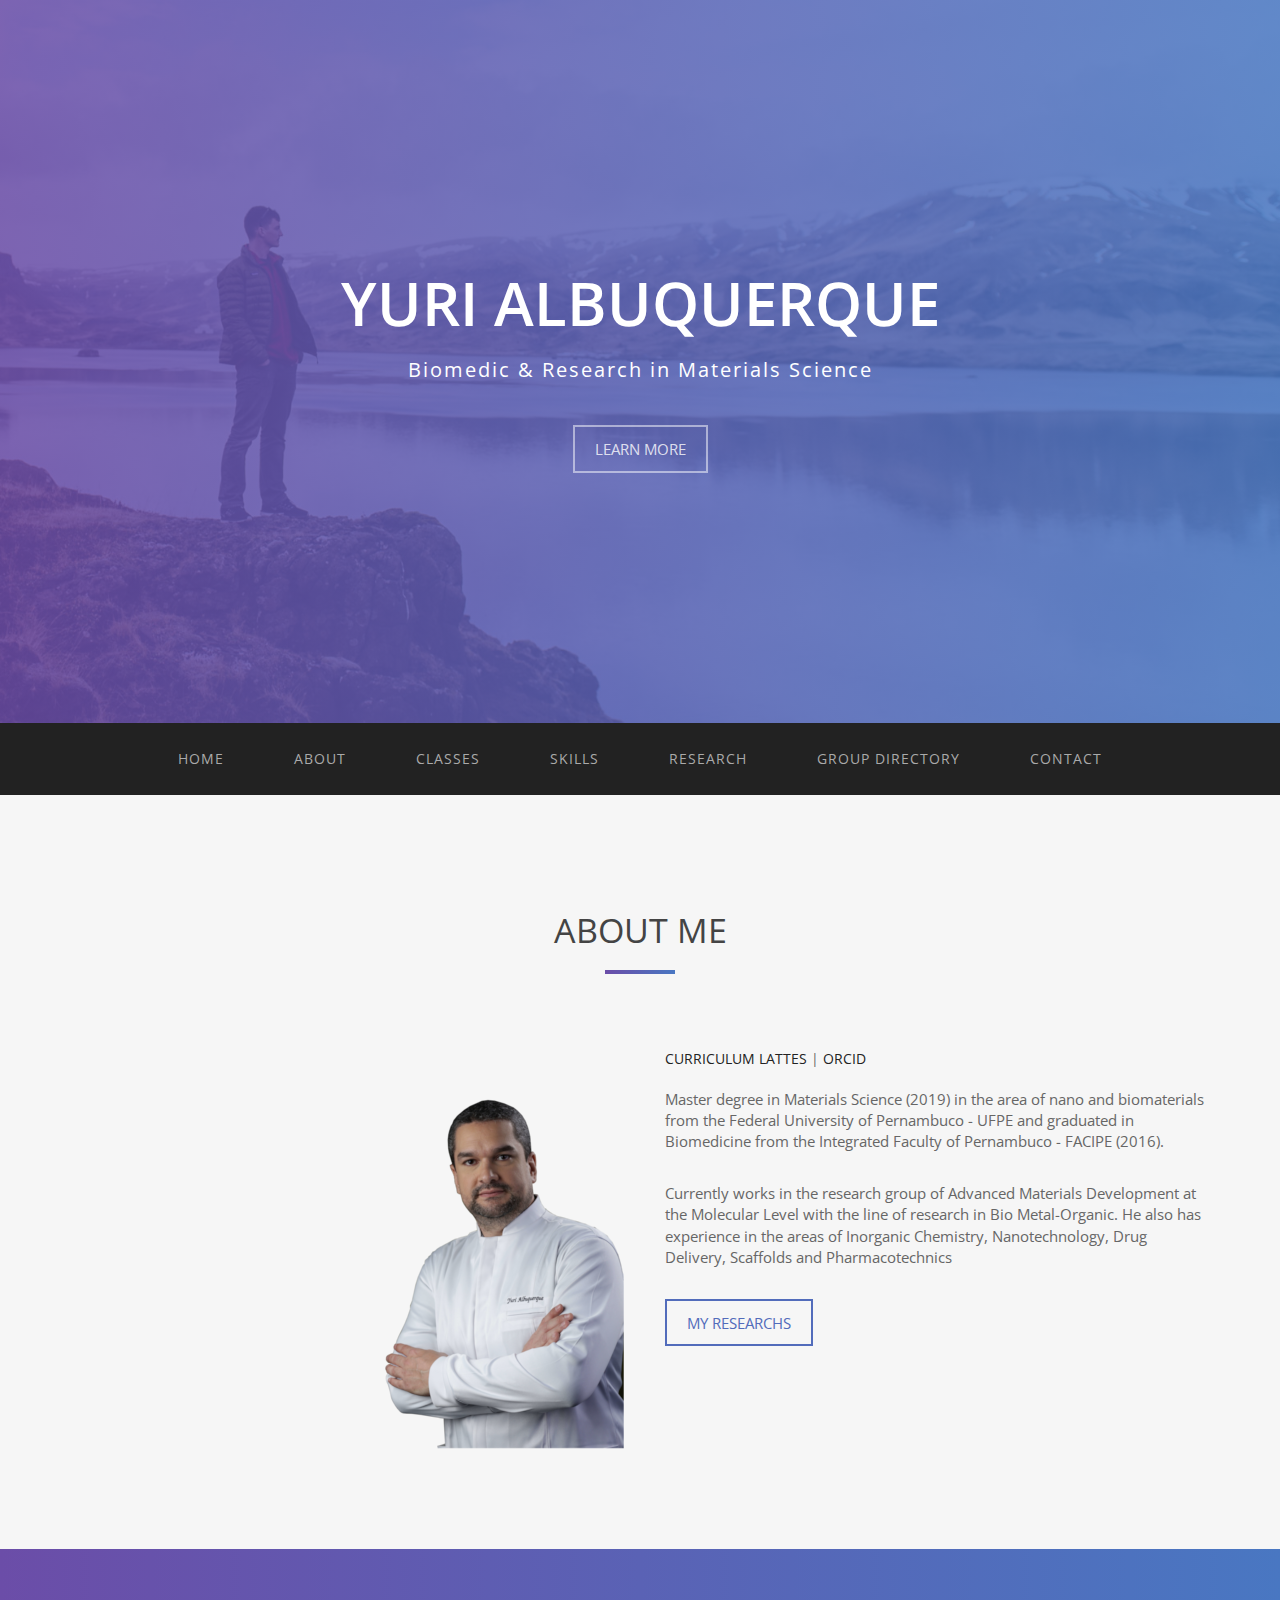
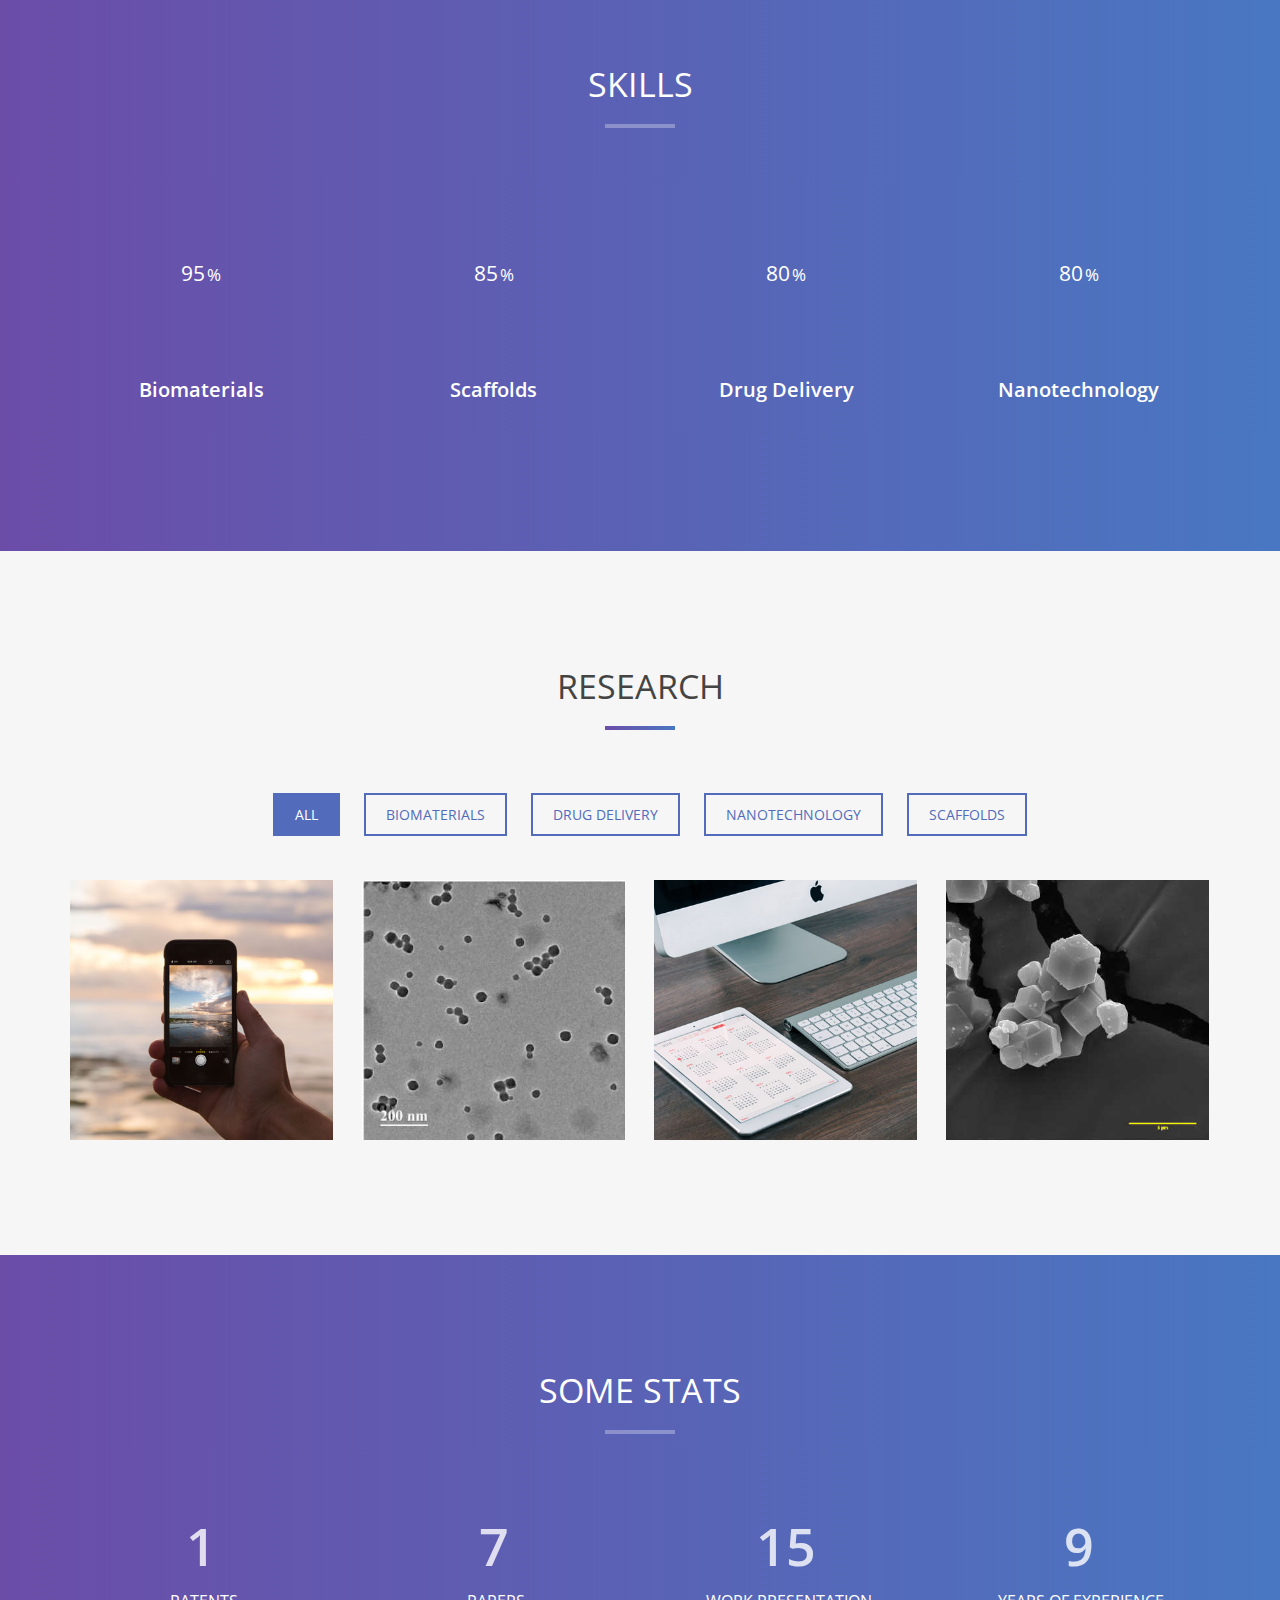
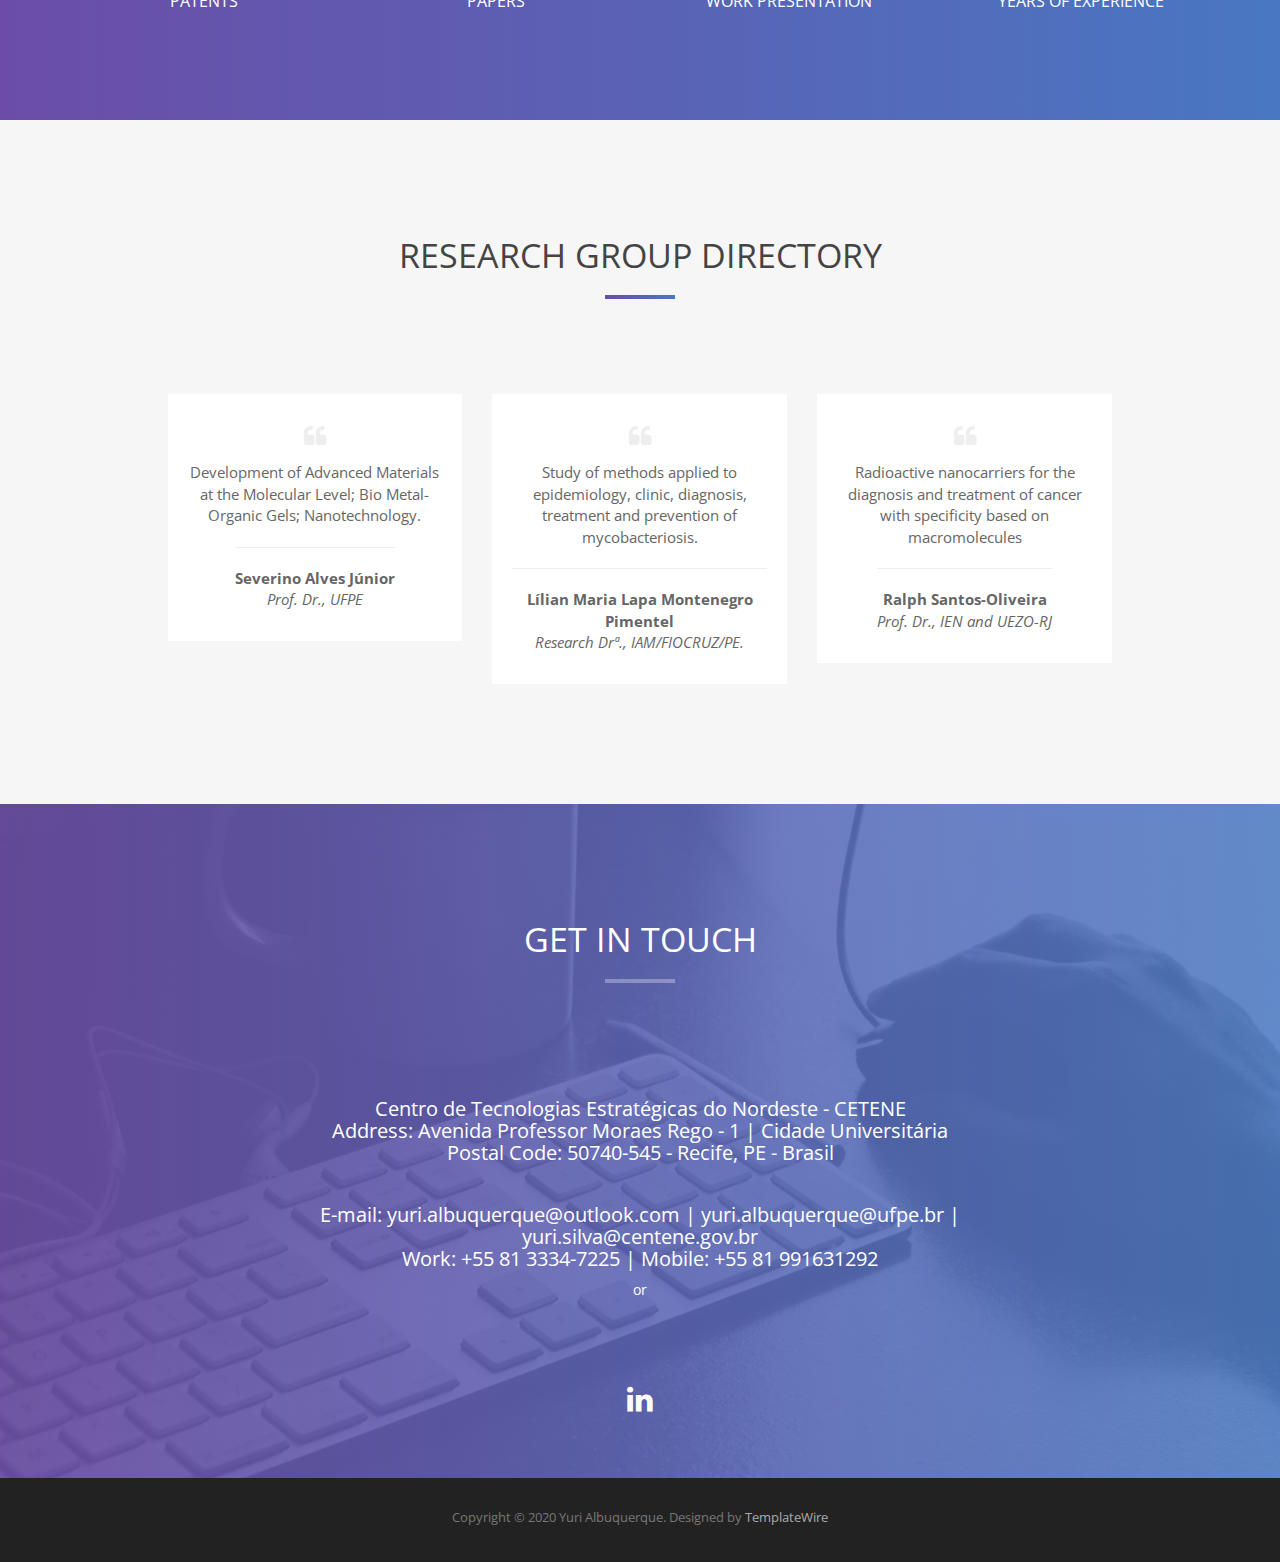
==== index.html @ ee8f60a8 "update" ====
<!DOCTYPE html>
<html lang="en">
<head>
<meta charset="utf-8">
<meta name="viewport" content="width=device-width, initial-scale=1">
<title>Yuri Albuquerque - Research in Materials Science</title>
<meta name="description" content="">
<meta name="author" content="">

<!-- Favicons
    ================================================== -->
<link rel="shortcut icon" href="img/favicon.ico" type="image/x-icon">
<link rel="apple-touch-icon" href="img/apple-touch-icon.png">
<link rel="apple-touch-icon" sizes="72x72" href="img/apple-touch-icon-72x72.png">
<link rel="apple-touch-icon" sizes="114x114" href="img/apple-touch-icon-114x114.png">

<!-- Bootstrap -->
<link rel="stylesheet" type="text/css"  href="css/bootstrap.css">
<link rel="stylesheet" type="text/css" href="fonts/font-awesome/css/font-awesome.css">

<!-- Stylesheet
    ================================================== -->
<link rel="stylesheet" type="text/css"  href="css/style.css">
<link rel="stylesheet" type="text/css" href="css/prettyPhoto.css">
<link href='http://fonts.googleapis.com/css?family=Lato:400,700,900,300' rel='stylesheet' type='text/css'>
<link href='http://fonts.googleapis.com/css?family=Open+Sans:400,700,800,600,300' rel='stylesheet' type='text/css'>
<script type="text/javascript" src="js/modernizr.custom.js"></script>

<!-- HTML5 shim and Respond.js for IE8 support of HTML5 elements and media queries -->
<!-- WARNING: Respond.js doesn't work if you view the page via file:// -->
<!--[if lt IE 9]>
      <script src="https://oss.maxcdn.com/html5shiv/3.7.2/html5shiv.min.js"></script>
      <script src="https://oss.maxcdn.com/respond/1.4.2/respond.min.js"></script>
    <![endif]-->
</head>
<body id="page-top" data-spy="scroll" data-target=".navbar-fixed-top">

<!-- Header -->
<header id="header">
  <div class="intro text-center">
    <div class="overlay">
      <div class="container">
        <div class="row">
          <div class="intro-text">
            <h1>Yuri Albuquerque</h1>
            <p>Biomedic & Research in Materials Science</p>
            <a href="#about" class="btn btn-default btn-lg page-scroll">Learn More</a> </div>
        </div>
      </div>
    </div>
  </div>
</header>
<!-- Navigation -->
<div id="nav">
  <nav class="navbar navbar-custom">
    <div class="container">
      <div class="navbar-header">
        <button type="button" class="navbar-toggle" data-toggle="collapse" data-target=".navbar-main-collapse"> <i class="fa fa-bars"></i> </button>
      </div>

      <!-- Collect the nav links, forms, and other content for toggling -->
      <div class="collapse navbar-collapse navbar-main-collapse">
        <ul class="nav navbar-nav">
          <!-- Hidden li included to remove active class from about link when scrolled up past about section -->
          <li class="hidden"> <a href="#page-top"></a> </li>
          <li> <a class="page-scroll" href="#page-top">Home</a> </li>
          <li> <a class="page-scroll" href="#about">About</a> </li>
          <li> <a class="page-scroll" href="./classes/classes.html">Classes</a> </li>
          <li> <a class="page-scroll" href="#skills">Skills</a> </li>
          <li> <a class="page-scroll" href="#portfolio">Research</a> </li>
          <li> <a class="page-scroll" href="#testimonials">Group Directory</a> </li>
          <li> <a class="page-scroll" href="#contact">Contact</a> </li>
        </ul>
      </div>
    </div>
  </nav>
</div>
<!-- About Section -->
<div id="about">
  <div class="container">
    <div class="section-title text-center center">
      <h2>About Me</h2>
      <hr>
    </div>
    <div class="row">
      <div class="col-xs-12 col-md-6"> <img src="img/about.png" class="img-responsive" alt=""> </div>
      <div class="col-xs-12 col-md-6">
        <div class="about-text">
		  <a href="http://lattes.cnpq.br/7504828623664542" rel="nofollow">CURRICULUM LATTES</a> |
	      	  <a href="https://orcid.org/0000-0002-9627-641X" rel="nofollow">ORCID</a></br>
          <p>Master degree  in Materials Science (2019) in the area of nano and biomaterials from the Federal University of Pernambuco - UFPE and graduated in Biomedicine from the Integrated Faculty of Pernambuco - FACIPE (2016).</p>
          <p>Currently works in the research group of Advanced Materials Development at the Molecular Level with the line of research in Bio Metal-Organic. He also has experience in the areas of Inorganic Chemistry, Nanotechnology, Drug Delivery, Scaffolds and Pharmacotechnics</p>
          <a href="#portfolio" class="btn btn-primary btn-lg page-scroll">My Researchs</a>
		</div>
      </div>
    </div>
  </div>
</div>
<!-- Skills Section -->
<div id="skills" class="text-center">
  <div class="container">
    <div class="section-title center">
      <h2>Skills</h2>
      <hr>
    </div>
    <div class="row">
      <div class="col-md-3 col-sm-6 skill"> <span class="chart" data-percent="95"> <span class="percent">95</span> </span>
        <h4>Biomaterials</h4>
      </div>
      <div class="col-md-3 col-sm-6 skill"> <span class="chart" data-percent="85"> <span class="percent">85</span> </span>
        <h4>Scaffolds</h4>
      </div>
      <div class="col-md-3 col-sm-6 skill"> <span class="chart" data-percent="80"> <span class="percent">80</span> </span>
        <h4>Drug Delivery</h4>
      </div>
      <div class="col-md-3 col-sm-6 skill"> <span class="chart" data-percent="80"> <span class="percent">80</span> </span>
        <h4>Nanotechnology</h4>
      </div>
    </div>
  </div>
</div>
<!-- Portfolio Section -->
<div id="portfolio">
  <div class="container">
    <div class="section-title text-center center">
      <h2>Research</h2>
      <hr>
    </div>
    <div class="categories">
      <ul class="cat">
        <li>
          <ol class="type">
            <li><a href="#" data-filter="*" class="active">All</a></li>
            <li><a href="#" data-filter=".biomat">Biomaterials</a></li>
			<li><a href="#" data-filter=".drugd">Drug Delivery</a></li>
            <li><a href="#" data-filter=".nano">Nanotechnology</a></li>
            <li><a href="#" data-filter=".scaffold">Scaffolds</a></li>
          </ol>
        </li>
      </ul>
      <div class="clearfix"></div>
    </div>
    <div class="row">
      <div class="portfolio-items">
        <div class="col-sm-6 col-md-3 col-lg-3 biomat">
          <div class="portfolio-item">
            <div class="hover-bg"> <a href="img/portfolio/01-large.jpg" title="Project description" rel="prettyPhoto">
              <div class="hover-text">
                <h4>Project Title</h4>
                <small>Biomaterials</small> </div>
              <img src="img/portfolio/01-small.jpg" class="img-responsive" alt="Project Title"> </a> </div>
          </div>
        </div>
        <div class="col-sm-6 col-md-3 col-lg-3 nano">
          <div class="portfolio-item">
            <div class="hover-bg"> <a href="img/portfolio/02-large.jpg" title="Project description" rel="prettyPhoto">
              <div class="hover-text">
                <h4>Project Title</h4>
                <small>Nanotechnology</small> </div>
              <img src="img/portfolio/02-small.jpg" class="img-responsive" alt="Project Title"> </a> </div>
          </div>
        </div>
        <div class="col-sm-6 col-md-3 col-lg-3 scaffold">
          <div class="portfolio-item">
            <div class="hover-bg"> <a href="img/portfolio/03-large.jpg" title="Project description" rel="prettyPhoto">
              <div class="hover-text">
                <h4>Project Title</h4>
                <small>Scaffolds</small> </div>
              <img src="img/portfolio/03-small.jpg" class="img-responsive" alt="Project Title"> </a> </div>
          </div>
        </div>
        <div class="col-sm-6 col-md-3 col-lg-3 drugd">
          <div class="portfolio-item">
            <div class="hover-bg"> <a href="img/portfolio/04-large.jpg" title="Project description" rel="prettyPhoto">
              <div class="hover-text">
                <h4>Project Title</h4>
                <small>Drug Delivery</small> </div>
              <img src="img/portfolio/04-small.jpg" class="img-responsive" alt="Project Title"> </a> </div>
          </div>
        </div>
        <!--
		<div class="col-sm-6 col-md-3 col-lg-3 app">
          <div class="portfolio-item">
            <div class="hover-bg"> <a href="img/portfolio/05-large.jpg" title="Project description" rel="prettyPhoto">
              <div class="hover-text">
                <h4>Project Title</h4>
                <small>App Development</small> </div>
              <img src="img/portfolio/05-small.jpg" class="img-responsive" alt="Project Title"> </a> </div>
          </div>
        </div>
        <div class="col-sm-6 col-md-3 col-lg-3 branding">
          <div class="portfolio-item">
            <div class="hover-bg"> <a href="img/portfolio/06-large.jpg" title="Project description" rel="prettyPhoto">
              <div class="hover-text">
                <h4>Project Title</h4>
                <small>Branding</small> </div>
              <img src="img/portfolio/06-small.jpg" class="img-responsive" alt="Project Title"> </a> </div>
          </div>
        </div>
        <div class="col-sm-6 col-md-3 col-lg-3 branding app">
          <div class="portfolio-item">
            <div class="hover-bg"> <a href="img/portfolio/07-large.jpg" title="Project description" rel="prettyPhoto">
              <div class="hover-text">
                <h4>Project Title</h4>
                <small>App Development, Branding</small> </div>
              <img src="img/portfolio/07-small.jpg" class="img-responsive" alt="Project Title"> </a> </div>
          </div>
        </div>
        <div class="col-sm-6 col-md-3 col-lg-3 web">
          <div class="portfolio-item">
            <div class="hover-bg"> <a href="img/portfolio/08-large.jpg" title="Project description" rel="prettyPhoto">
              <div class="hover-text">
                <h4>Project Title</h4>
                <small>Web Design</small> </div>
              <img src="img/portfolio/08-small.jpg" class="img-responsive" alt="Project Title"> </a> </div>
          </div>
        </div>
		-->
      </div>
    </div>
  </div>
</div>
<!-- Achievements Section -->
<div id="achievements" class="text-center">
  <div class="container">
    <div class="section-title center">
      <h2>Some Stats</h2>
      <hr>
    </div>
    <div class="row">
      <div class="col-md-3 col-sm-3 wow fadeInDown" data-wow-delay="200ms">
        <div class="achievement-box"> <span class="count">1</span>
          <h4>Patents</h4>
        </div>
      </div>
      <div class="col-md-3 col-sm-3 wow fadeInDown" data-wow-delay="200ms">
        <div class="achievement-box"> <span class="count">7</span>
          <h4>Papers</h4>
        </div>
      </div>
      <div class="col-md-3 col-sm-3 wow fadeInDown" data-wow-delay="400ms">
        <div class="achievement-box"> <span class="count">15</span>
          <h4>Work Presentation</h4>
        </div>
      </div>
      <!-- <div class="col-md-3 col-sm-3 wow fadeInDown" data-wow-delay="600ms">
        <div class="achievement-box"> <span class="count">20</span>
          <h4>Complementary Training</h4>
        </div>
      </div> -->
      <div class="col-md-3 col-sm-3 wow fadeInDown" data-wow-delay="800ms">
        <div class="achievement-box"> <span class="count">9</span>
          <h4>Years of Experience</h4>
        </div>
      </div>
    </div>
  </div>
</div>
<!-- Testimonials Section -->
<div id="testimonials" class="text-center">
  <div class="container">
    <div class="section-title center">
      <h2>Research Group Directory</h2>
      <hr>
    </div>
    <div class="row">
      <div class="col-md-10 col-md-offset-1">
        <div class="row testimonials">
          <div class="col-sm-4">
            <blockquote><i class="fa fa-quote-left"></i>
              <p>Development of Advanced Materials at the Molecular Level; Bio Metal-Organic Gels; Nanotechnology.</p>
              <div class="clients-name">
                <p><strong>Severino Alves Júnior</strong><br>
                  <em>Prof. Dr., UFPE</em></p>
              </div>
            </blockquote>
          </div>
          <div class="col-sm-4">
            <blockquote><i class="fa fa-quote-left"></i>
              <p>Study of methods applied to epidemiology, clinic, diagnosis, treatment and prevention of mycobacteriosis.</p>
              <div class="clients-name">
                <p><strong>Lílian Maria Lapa Montenegro Pimentel</strong><br>
                  <em>Research Drª., IAM/FIOCRUZ/PE.</em></p>
              </div>
            </blockquote>
          </div>
		  <div class="col-sm-4">
            <blockquote><i class="fa fa-quote-left"></i>
              <p>Radioactive nanocarriers for the diagnosis and treatment of cancer with specificity based on macromolecules</p>
              <div class="clients-name">
                <p><strong>Ralph Santos-Oliveira</strong><br>
                  <em>Prof. Dr., IEN and UEZO-RJ</em></p>
              </div>
            </blockquote>
          </div>
        </div>
      </div>
    </div>
  </div>
</div>
<!-- Contact Section -->
<div id="contact" class="text-center">
  <div class="overlay">
    <div class="container">
      <div class="section-title center">
        <h2>Get In Touch</h2>
        <hr>
      </div>
      <div class="col-md-8 col-md-offset-2">
			<h3>Centro de Tecnologias Estratégicas do Nordeste - CETENE</br>
			Address: Avenida Professor Moraes Rego - 1 | Cidade Universitária</br>
			Postal Code: 50740-545 - Recife, PE - Brasil</h3>
			<h3>E-mail: yuri.albuquerque@outlook.com | yuri.albuquerque@ufpe.br | yuri.silva@centene.gov.br</br>
			Work: +55 81 3334-7225 | Mobile: +55 81 991631292</h3>or
        <div class="social">
          <ul>
            <!-- <li><a href="https://web.facebook.com/yuri.albuquerque"><i class="fa fa-facebook"></i></a></li>
            <li><a href="https://twitter.com/yurialbuquerque"><i class="fa fa-twitter"></i></a></li>
            <li><a href="#"><i class="fa fa-dribbble"></i></a></li>
            <li><a href="#"><i class="fa fa-github"></i></a></li>
            <li><a href="http://www.instagram.com/yjas"><i class="fa fa-instagram"></i></a></li> -->
            <li><a href="https://www.linkedin.com/in/yurialbuquerque/"><i class="fa fa-linkedin"></i></a></li>
            <!--<li><a href="https://orcid.org/0000-0002-9627-641X"><i class="fa fa-orcid"></i></a></li>-->
          </ul>
        </div>
      </div>
    </div>
  </div>
</div>
<div id="footer">
  <div class="container text-center">
    <div class="fnav">
      <p>Copyright &copy; 2020 Yuri Albuquerque. Designed by <a href="http://www.templatewire.com" rel="nofollow">TemplateWire</a></p>
    </div>
  </div>
</div>
<script type="text/javascript" src="js/jquery.1.11.1.js"></script>
<script type="text/javascript" src="js/bootstrap.js"></script>
<script type="text/javascript" src="js/SmoothScroll.js"></script>
<script type="text/javascript" src="js/easypiechart.js"></script>
<script type="text/javascript" src="js/jquery.prettyPhoto.js"></script>
<script type="text/javascript" src="js/jquery.isotope.js"></script>
<script type="text/javascript" src="js/jquery.counterup.js"></script>
<script type="text/javascript" src="js/waypoints.js"></script>
<script type="text/javascript" src="js/jqBootstrapValidation.js"></script>
<script type="text/javascript" src="js/contact_me.js"></script>
<script type="text/javascript" src="js/main.js"></script>
</body>
</html>
---- css/style.css ----
body, html {
	font-family: 'Open Sans', sans-serif;
	text-rendering: optimizeLegibility !important;
	-webkit-font-smoothing: antialiased !important;
	color: #666;
	width: 100% !important;
	height: 100% !important;
}
h1 {
	font-weight: 700;
}
h1 strong {
	font-weight: 900;
}
h2 {
	line-height: 20px;
	margin: 0;
	color: #444;
	font-weight: 400;
	margin-bottom: 30px;
	font-size: 34px;
	text-transform: uppercase;
}
h3, h4 {
	color: #333;
	font-size: 20px;
	font-weight: 600;
}
h5 {
	text-transform: uppercase;
	font-weight: 700;
	line-height: 20px;
}
p {
	font-size: 15px;
}
p.intro {
	font-size: 16px;
	margin: 12px 0 0;
	line-height: 24px;
	font-family: 'Open Sans', sans-serif;
}
a {
	color: #222;
}
a:hover, a:focus {
	text-decoration: none;
	color: #526cbb;
}
ul, ol {
	list-style: none;
}
.clearfix:after {
	visibility: hidden;
	display: block;
	font-size: 0;
	content: " ";
	clear: both;
	height: 0;
}
.clearfix {
	display: inline-block;
}
* html .clearfix {
	height: 1%;
}
.clearfix {
	display: block;
}
ul, ol {
	padding: 0;
	webkit-padding: 0;
	moz-padding: 0;
}
hr {
	height: 4px;
	width: 70px;
	text-align: center;
	position: relative;
	/* Permalink - use to edit and share this gradient: http://colorzilla.com/gradient-editor/#6b4da8+0,4977c2+100 */
	background: rgb(107,77,168); /* Old browsers */
	background: -moz-linear-gradient(left, rgba(107,77,168,1) 0%, rgba(73,119,194,1) 100%); /* FF3.6-15 */
	background: -webkit-linear-gradient(left, rgba(107,77,168,1) 0%, rgba(73,119,194,1) 100%); /* Chrome10-25,Safari5.1-6 */
	background: linear-gradient(to right, rgba(107,77,168,1) 0%, rgba(73,119,194,1) 100%); /* W3C, IE10+, FF16+, Chrome26+, Opera12+, Safari7+ */
filter: progid:DXImageTransform.Microsoft.gradient( startColorstr='#6b4da8', endColorstr='#4977c2', GradientType=1 ); /* IE6-9 */
	margin: 0 auto;
	margin-bottom: 30px;
	border: 0;
}
/* Navigation */
#nav {
	z-index: 9999;
}
#nav.affix {
	position: fixed;
	top: 0;
	width: 100%
}
.navbar .navbar-nav {
	display: inline-block;
	float: none;
	vertical-align: top;
}
.navbar .navbar-collapse {
	text-align: center;
}
.navbar-custom {
	margin-bottom: 0;
	background-color: #222;
	border-radius: 0px;
	padding: 10px 0;
}
.navbar-custom .navbar-brand {
	font-weight: 600;
}
.navbar-custom .navbar-brand:focus {
	outline: 0;
}
.navbar-custom .navbar-brand .navbar-toggle {
	padding: 4px 6px;
	font-size: 16px;
	color: #fff;
}
.navbar-custom .navbar-brand .navbar-toggle:focus, .navbar-custom .navbar-brand .navbar-toggle:active {
	outline: 0;
}
.navbar-custom a {
	color: #aaa;
}
.navbar-custom .nav li a {
	margin: 0 20px;
	text-transform: uppercase;
	letter-spacing: 1px;
	-webkit-transition: background .3s ease-in-out;
	-moz-transition: background .3s ease-in-out;
	transition: background .3s ease-in-out;
}
.navbar-custom .nav li a:hover {
	outline: 0;
	color: #526cbb;
	background-color: transparent;
}
.navbar-custom .nav li a:focus, .navbar-custom .nav li a:active {
	outline: 0;
	background-color: transparent;
	color: #526cbb;
}
.navbar-custom .nav li.active {
	outline: 0;
}
.navbar-custom .nav li.active a {
	background-color: rgba(255,255,255,.3);
}
.navbar-custom .nav li.active a:hover {
	color: #fff;
}
.btn-default {
	color: rgba(255,255,255,0.8);
	background-color: transparent;
	border: 2px solid rgba(255,255,255,0.5);
	padding: 12px 20px;
	margin: 0;
	font-size: 15px;
	border-radius: 0;
	text-transform: uppercase;
}
.btn-default:hover, .btn-default:focus, .btn-default.focus, .btn-default:active, .btn-default.active {
	color: #fff;
	background-color: #222;
	border-color: #222;
}
.btn-primary {
	color: #526cbb;
	background-color: transparent;
	padding: 12px 20px;
	border: 2px solid #526cbb;
	border-radius: 0;
	text-transform: uppercase;
	font-size: 15px;
	font-weight: 400;
}
.btn-primary:hover, .btn-primary:focus, .btn-primary.focus, .btn-primary:active, .btn-primary.active {
	color: #fff;
	background-color: #526cbb;
	border-color: #526cbb;
}
.btn-primary i.fa {
	margin-right: 10px;
}
.btn:active, .btn.active {
	background-image: none;
	outline: 0;
	-webkit-box-shadow: none;
	box-shadow: none;
}
a:focus, .btn:focus, .btn:active:focus, .btn.active:focus, .btn.focus, .btn:active.focus, .btn.active.focus {
	outline: none;
	outline-offset: none;
}
/* Home Section */
.intro {
	display: table;
	width: 100%;
	height: auto;
	text-align: center;
	color: #fff;
	background: url(../img/intro-bg.jpg) no-repeat center center;
	-webkit-background-size: cover;
	-moz-background-size: cover;
	background-size: cover;
	-o-background-size: cover;
}
.intro .overlay {
	padding: 100px 0;
	/* Permalink - use to edit and share this gradient: http://colorzilla.com/gradient-editor/#6b4da8+0,4977c2+100&0.85+0,0.85+100 */
	background: -moz-linear-gradient(left, rgba(107,77,168,0.85) 0%, rgba(73,119,194,0.85) 100%); /* FF3.6-15 */
	background: -webkit-linear-gradient(left, rgba(107,77,168,0.85) 0%, rgba(73,119,194,0.85) 100%); /* Chrome10-25,Safari5.1-6 */
	background: linear-gradient(to right, rgba(107,77,168,0.85) 0%, rgba(73,119,194,0.85) 100%); /* W3C, IE10+, FF16+, Chrome26+, Opera12+, Safari7+ */
filter: progid:DXImageTransform.Microsoft.gradient( startColorstr='#d96b4da8', endColorstr='#d94977c2', GradientType=1 ); /* IE6-9 */
}
.section-title.center {
	padding: 25px 0 45px 0;
}
/* About Section */
#about {
	padding: 100px 0;
	background: #f6f6f6;
}
#about .about-text {
	margin-left: 10px;
}
#about img {
	float: right;
}
#about p {
	margin-top: 20px;
	margin-bottom: 30px;
}
/* Skills Section */
#skills {
	padding: 100px 0;
	/* Permalink - use to edit and share this gradient: http://colorzilla.com/gradient-editor/#6b4da8+0,4977c2+100 */
	background: rgb(107,77,168); /* Old browsers */
	background: -moz-linear-gradient(left, rgba(107,77,168,1) 0%, rgba(73,119,194,1) 100%); /* FF3.6-15 */
	background: -webkit-linear-gradient(left, rgba(107,77,168,1) 0%, rgba(73,119,194,1) 100%); /* Chrome10-25,Safari5.1-6 */
	background: linear-gradient(to right, rgba(107,77,168,1) 0%, rgba(73,119,194,1) 100%); /* W3C, IE10+, FF16+, Chrome26+, Opera12+, Safari7+ */
filter: progid:DXImageTransform.Microsoft.gradient( startColorstr='#6b4da8', endColorstr='#4977c2', GradientType=1 ); /* IE6-9 */
}
#skills h2 {
	color: #fff;
}
#skills hr {
	background: rgba(255,255,255,0.3);
}
#skills .skill {
	margin-bottom: 40px;
	text-align: center;
	padding: 0px;
}
#skills .skill h4 {
	font-weight: 600;
	color: #fff;
}
.chart {
	position: relative;
	display: inline-block;
	width: 140px;
	height: 140px;
	margin-bottom: 26px;
	text-align: center;
}
.chart canvas {
	position: absolute;
	top: 0;
	left: 0;
}
.percent {
	display: inline-block;
	font-size: 21px;
	color: #fff;
	line-height: 140px;
	z-index: 2;
}
.percent:after {
	content: '%';
	margin-left: 0.1em;
	font-size: .8em;
}
/* Portfolio Section */
#portfolio {
	padding: 100px 0;
	background: #f6f6f6;
}
.categories {
	padding-bottom: 30px;
	text-align: center;
}
ul.cat li {
	display: inline-block;
}
ol.type li {
	display: inline-block;
	margin-left: 20px;
	text-transform: uppercase;
}
ol.type li a {
	background: transparent;
	border: 2px solid #526cbb;
	color: #526cbb;
	padding: 10px 20px;
}
ol.type li a.active {
	background: #526cbb;
	color: #fff;
}
ol.type li a:hover {
	background: #526cbb;
	color: #fff;
}
.isotope-item {
	z-index: 2
}
.isotope-hidden.isotope-item {
	z-index: 1
}
.isotope, .isotope .isotope-item {
	/* change duration value to whatever you like */
	-webkit-transition-duration: 0.8s;
	-moz-transition-duration: 0.8s;
	transition-duration: 0.8s;
}
.isotope-item {
	margin-right: -1px;
	-webkit-backface-visibility: hidden;
	backface-visibility: hidden;
}
.isotope {
	-webkit-backface-visibility: hidden;
	backface-visibility: hidden;
	-webkit-transition-property: height, width;
	-moz-transition-property: height, width;
	transition-property: height, width;
}
.isotope .isotope-item {
	-webkit-backface-visibility: hidden;
	backface-visibility: hidden;
	-webkit-transition-property: -webkit-transform, opacity;
	-moz-transition-property: -moz-transform, opacity;
	transition-property: transform, opacity;
}
.portfolio-item {
	margin: 15px 0;
	-webkit-transition: all 0.5s ease-out;
	-moz-transition: all 0.5s ease-out;
	-ms-transition: all 0.5s ease-out;
	-o-transition: all 0.5s ease-out;
	transition: all 0.5s ease-out;
}
.portfolio-item:hover {
	-webkit-transform: scale(1.1);
	-moz-transform: scale(1.1);
	-ms-transform: scale(1.1);
	-o-transform: scale(1.1);
	transform: scale(1.1);
}
.portfolio-item .hover-bg {
	height: 260px;
	overflow: hidden;
	position: relative;
}
.hover-bg .hover-text {
	position: absolute;
	text-align: center;
	margin: 0 auto;
	color: #ffffff;
	background: rgba(0, 0, 0, 0.66);
	padding: 33% 0 0 0;
	height: 100%;
	width: 100%;
	opacity: 0;
	transition: all 0.5s;
}
.hover-bg .hover-text>h4 {
	opacity: 0;
	color: #fff;
	font-weight: 400;
	-webkit-transform: translateY(100%);
	transform: translateY(100%);
	transition: all 0.3s;
}
.hover-bg:hover .hover-text>h4 {
	opacity: 1;
	-webkit-backface-visibility: hidden;
	-webkit-transform: translateY(0);
	transform: translateY(0);
}
.hover-bg .hover-text>i {
	opacity: 0;
	-webkit-transform: translateY(0);
	transform: translateY(0);
	transition: all 0.3s;
}
.hover-bg:hover .hover-text>i {
	opacity: 1;
	-webkit-backface-visibility: hidden;
	-webkit-transform: translateY(100%);
	transform: translateY(100%);
}
.hover-bg:hover .hover-text {
	opacity: 1;
}
#portfolio i.fa {
	font-size: 20px;
	padding: 5px;
	color: #E87E04;
}
/* Achivements Section */
#achievements {
	padding: 100px 0;
	/* Permalink - use to edit and share this gradient: http://colorzilla.com/gradient-editor/#6b4da8+0,4977c2+100 */
	background: rgb(107,77,168); /* Old browsers */
	background: -moz-linear-gradient(left, rgba(107,77,168,1) 0%, rgba(73,119,194,1) 100%); /* FF3.6-15 */
	background: -webkit-linear-gradient(left, rgba(107,77,168,1) 0%, rgba(73,119,194,1) 100%); /* Chrome10-25,Safari5.1-6 */
	background: linear-gradient(to right, rgba(107,77,168,1) 0%, rgba(73,119,194,1) 100%); /* W3C, IE10+, FF16+, Chrome26+, Opera12+, Safari7+ */
filter: progid:DXImageTransform.Microsoft.gradient( startColorstr='#6b4da8', endColorstr='#4977c2', GradientType=1 ); /* IE6-9 */
}
#achievements h2 {
	color: #fff;
}
#achievements hr {
	background: rgba(255,255,255,0.3);
}
.achievement-box h4 {
	color: #fff;
	font-size: 16px;
	font-weight: 400;
	margin-left: 5px;
	text-transform: uppercase;
}
.achievement-box span.count {
	font-size: 52px;
	font-weight: 600;
	display: block;
	color: rgba(255,255,255,0.8);
	padding: 0;
	margin: 0;
}
/* Testimonials Section */
#testimonials {
	padding: 100px 0;
	background: #F6F6F6;
}
#testimonials blockquote {
	position: relative;
	margin-top: 20px;
	border: 0;
	text-align: center;
	background: #fff;
	padding: 30px 20px;
}
#testimonials i {
	font-size: 24px;
	color: #eee;
	margin-bottom: 14px;
}
#testimonials .clients-name {
	display: inline-block;
	border-top: 1px solid #eee;
	padding-top: 20px;
	margin-top: 10px;
}
/* Contact Section */
#contact {
	color: #fff;
	background: url(../img/contact-bg.jpg) no-repeat center top;
	background-color: #7bc3d1;
	-webkit-background-size: cover;
	-moz-background-size: cover;
	background-size: cover;
	-o-background-size: cover;
}
#contact .overlay {
	padding: 100px 0 40px 0;
	/* Permalink - use to edit and share this gradient: http://colorzilla.com/gradient-editor/#6b4da8+0,4977c2+100&0.85+0,0.85+100 */
	background: -moz-linear-gradient(left, rgba(107,77,168,0.85) 0%, rgba(73,119,194,0.85) 100%); /* FF3.6-15 */
	background: -webkit-linear-gradient(left, rgba(107,77,168,0.85) 0%, rgba(73,119,194,0.85) 100%); /* Chrome10-25,Safari5.1-6 */
	background: linear-gradient(to right, rgba(107,77,168,0.85) 0%, rgba(73,119,194,0.85) 100%); /* W3C, IE10+, FF16+, Chrome26+, Opera12+, Safari7+ */
filter: progid:DXImageTransform.Microsoft.gradient( startColorstr='#d96b4da8', endColorstr='#d94977c2', GradientType=1 ); /* IE6-9 */
}
#contact h2 {
	color: #fff;
}
#contact hr {
	background: rgba(255,255,255,0.3);
}
#contact h3 {
	padding-top: 20px;
	font-size: 20px;
	font-weight: 400;
	color: #fff;
}
#contact form {
	padding: 30px 0;
}
#contact i.fa {
	color: #121d1f;
	margin-bottom: 10px;
}
#contact .text-danger {
	color: #E87E04;
	text-align: left;
}
label {
	font-size: 12px;
	font-weight: 400;
	font-family: 'Open Sans', sans-serif;
	float: left;
}
#contact .form-control {
	display: block;
	width: 100%;
	padding: 6px 12px;
	margin: 10px 0;
	font-size: 14px;
	line-height: 1.42857143;
	color: #222;
	background-color: rgba(255,255,255,0.6);
	background-image: none;
	border: 0;
	border-radius: 2px;
	-webkit-box-shadow: none;
	box-shadow: none;
	-webkit-transition: none;
	-o-transition: none;
	transition: none;
}
#contact .form-control:focus {
	border-color: inherit;
	outline: 0;
	-webkit-box-shadow: transparent;
	box-shadow: transparent;
}
.form-control::-webkit-input-placeholder {
color: #2c3e50;
}
.form-control:-moz-placeholder {
color: #2c3e50;
}
.form-control::-moz-placeholder {
color: #2c3e50;
}
.form-control:-ms-input-placeholder {
color: #2c3e50;
}
#contact .btn {
	margin-top: 20px;
}
#contact .social {
	margin-top: 80px;
}
#contact .social ul li {
	display: inline-block;
	margin: 0 20px;
}
#contact .social i.fa {
	font-size: 30px;
	padding: 4px 5px;
	color: #fff;
	transition: all 0.5s;
}
#contact .social i.fa:hover {
	color: #121d1f;
}
/* Footer Section*/
#footer {
	background: #222;
	color: #777;
	padding: 30px 0 25px 0;
}
#footer p {
	font-size: 13px;
}
#footer a {
	color: #aaa;
}
#footer a:hover {
	color: #526cbb;
}

/* Media Queries */
@media(min-width:768px) {
.intro {
	height: 100%;
	padding: 0;
	color: #fff;
}
.intro H1 {
	font-size: 60px;
	font-weight: 600;
	text-transform: uppercase;
}
.intro .intro-text p {
	font-size: 20px;
	margin-bottom: 40px;
	margin-top: 20px;
	letter-spacing: 2px;
}
section {
	padding: 120px 0;
}
header .intro-text {
	padding-top: 150px;
	padding-bottom: 150px;
}
}

@media (max-width: 1024px) {
#about img {
	float: left;
	margin-bottom: 20px;
}
}
---- css/prettyPhoto.css ----
div.pp_default .pp_top,div.pp_default .pp_top .pp_middle,div.pp_default .pp_top .pp_left,div.pp_default .pp_top .pp_right,div.pp_default .pp_bottom,div.pp_default .pp_bottom .pp_left,div.pp_default .pp_bottom .pp_middle,div.pp_default .pp_bottom .pp_right{height:13px}
div.pp_default .pp_top .pp_left{background:url(../img/prettyPhoto/default/sprite.png) -78px -93px no-repeat}
div.pp_default .pp_top .pp_middle{background:url(../img/prettyPhoto/default/sprite_x.png) top left repeat-x}
div.pp_default .pp_top .pp_right{background:url(../img/prettyPhoto/default/sprite.png) -112px -93px no-repeat}
div.pp_default .pp_content .ppt{color:#f8f8f8}
div.pp_default .pp_content_container .pp_left{background:url(../img/prettyPhoto/default/sprite_y.png) -7px 0 repeat-y;padding-left:13px}
div.pp_default .pp_content_container .pp_right{background:url(../img/prettyPhoto/default/sprite_y.png) top right repeat-y;padding-right:13px}
div.pp_default .pp_next:hover{background:url(../img/prettyPhoto/default/sprite_next.png) center right no-repeat;cursor:pointer}
div.pp_default .pp_previous:hover{background:url(../img/prettyPhoto/default/sprite_prev.png) center left no-repeat;cursor:pointer}
div.pp_default .pp_expand{background:url(../img/prettyPhoto/default/sprite.png) 0 -29px no-repeat;cursor:pointer;width:28px;height:28px}
div.pp_default .pp_expand:hover{background:url(../img/prettyPhoto/default/sprite.png) 0 -56px no-repeat;cursor:pointer}
div.pp_default .pp_contract{background:url(../img/prettyPhoto/default/sprite.png) 0 -84px no-repeat;cursor:pointer;width:28px;height:28px}
div.pp_default .pp_contract:hover{background:url(../img/prettyPhoto/default/sprite.png) 0 -113px no-repeat;cursor:pointer}
div.pp_default .pp_close{width:30px;height:30px;background:url(../img/prettyPhoto/default/sprite.png) 2px 1px no-repeat;cursor:pointer}
div.pp_default .pp_gallery ul li a{background:url(../img/prettyPhoto/default/default_thumb.png) center center #f8f8f8;border:1px solid #aaa}
div.pp_default .pp_social{margin-top:7px}
div.pp_default .pp_gallery a.pp_arrow_previous,div.pp_default .pp_gallery a.pp_arrow_next{position:static;left:auto}
div.pp_default .pp_nav .pp_play,div.pp_default .pp_nav .pp_pause{background:url(../img/prettyPhoto/default/sprite.png) -51px 1px no-repeat;height:30px;width:30px}
div.pp_default .pp_nav .pp_pause{background-position:-51px -29px}
div.pp_default a.pp_arrow_previous,div.pp_default a.pp_arrow_next{background:url(../img/prettyPhoto/default/sprite.png) -31px -3px no-repeat;height:20px;width:20px;margin:4px 0 0}
div.pp_default a.pp_arrow_next{left:52px;background-position:-82px -3px}
div.pp_default .pp_content_container .pp_details{margin-top:5px}
div.pp_default .pp_nav{clear:none;height:30px;width:110px;position:relative}
div.pp_default .pp_nav .currentTextHolder{font-family:Georgia;font-style:italic;color:#999;font-size:11px;left:75px;line-height:25px;position:absolute;top:2px;margin:0;padding:0 0 0 10px}
div.pp_default .pp_close:hover,div.pp_default .pp_nav .pp_play:hover,div.pp_default .pp_nav .pp_pause:hover,div.pp_default .pp_arrow_next:hover,div.pp_default .pp_arrow_previous:hover{opacity:0.7}
div.pp_default .pp_description{font-size:13px;font-weight:500;line-height:14px;margin:5px 50px 5px 0}
div.pp_default .pp_bottom .pp_left{background:url(../img/prettyPhoto/default/sprite.png) -78px -127px no-repeat}
div.pp_default .pp_bottom .pp_middle{background:url(../img/prettyPhoto/default/sprite_x.png) bottom left repeat-x}
div.pp_default .pp_bottom .pp_right{background:url(../img/prettyPhoto/default/sprite.png) -112px -127px no-repeat}
div.pp_default .pp_loaderIcon{background:url(../img/prettyPhoto/default/loader.gif) center center no-repeat}
div.light_rounded .pp_top .pp_left{background:url(../img/prettyPhoto/light_rounded/sprite.png) -88px -53px no-repeat}
div.light_rounded .pp_top .pp_right{background:url(../img/prettyPhoto/light_rounded/sprite.png) -110px -53px no-repeat}
div.light_rounded .pp_next:hover{background:url(../img/prettyPhoto/light_rounded/btnNext.png) center right no-repeat;cursor:pointer}
div.light_rounded .pp_previous:hover{background:url(../img/prettyPhoto/light_rounded/btnPrevious.png) center left no-repeat;cursor:pointer}
div.light_rounded .pp_expand{background:url(../img/prettyPhoto/light_rounded/sprite.png) -31px -26px no-repeat;cursor:pointer}
div.light_rounded .pp_expand:hover{background:url(../img/prettyPhoto/light_rounded/sprite.png) -31px -47px no-repeat;cursor:pointer}
div.light_rounded .pp_contract{background:url(../img/prettyPhoto/light_rounded/sprite.png) 0 -26px no-repeat;cursor:pointer}
div.light_rounded .pp_contract:hover{background:url(../img/prettyPhoto/light_rounded/sprite.png) 0 -47px no-repeat;cursor:pointer}
div.light_rounded .pp_close{width:75px;height:22px;background:url(../img/prettyPhoto/light_rounded/sprite.png) -1px -1px no-repeat;cursor:pointer}
div.light_rounded .pp_nav .pp_play{background:url(../img/prettyPhoto/light_rounded/sprite.png) -1px -100px no-repeat;height:15px;width:14px}
div.light_rounded .pp_nav .pp_pause{background:url(../img/prettyPhoto/light_rounded/sprite.png) -24px -100px no-repeat;height:15px;width:14px}
div.light_rounded .pp_arrow_previous{background:url(../img/prettyPhoto/light_rounded/sprite.png) 0 -71px no-repeat}
div.light_rounded .pp_arrow_next{background:url(../img/prettyPhoto/light_rounded/sprite.png) -22px -71px no-repeat}
div.light_rounded .pp_bottom .pp_left{background:url(../img/prettyPhoto/light_rounded/sprite.png) -88px -80px no-repeat}
div.light_rounded .pp_bottom .pp_right{background:url(../img/prettyPhoto/light_rounded/sprite.png) -110px -80px no-repeat}
div.dark_rounded .pp_top .pp_left{background:url(../img/prettyPhoto/dark_rounded/sprite.png) -88px -53px no-repeat}
div.dark_rounded .pp_top .pp_right{background:url(../img/prettyPhoto/dark_rounded/sprite.png) -110px -53px no-repeat}
div.dark_rounded .pp_content_container .pp_left{background:url(../img/prettyPhoto/dark_rounded/contentPattern.png) top left repeat-y}
div.dark_rounded .pp_content_container .pp_right{background:url(../img/prettyPhoto/dark_rounded/contentPattern.png) top right repeat-y}
div.dark_rounded .pp_next:hover{background:url(../img/prettyPhoto/dark_rounded/btnNext.png) center right no-repeat;cursor:pointer}
div.dark_rounded .pp_previous:hover{background:url(../img/prettyPhoto/dark_rounded/btnPrevious.png) center left no-repeat;cursor:pointer}
div.dark_rounded .pp_expand{background:url(../img/prettyPhoto/dark_rounded/sprite.png) -31px -26px no-repeat;cursor:pointer}
div.dark_rounded .pp_expand:hover{background:url(../img/prettyPhoto/dark_rounded/sprite.png) -31px -47px no-repeat;cursor:pointer}
div.dark_rounded .pp_contract{background:url(../img/prettyPhoto/dark_rounded/sprite.png) 0 -26px no-repeat;cursor:pointer}
div.dark_rounded .pp_contract:hover{background:url(../img/prettyPhoto/dark_rounded/sprite.png) 0 -47px no-repeat;cursor:pointer}
div.dark_rounded .pp_close{width:75px;height:22px;background:url(../img/prettyPhoto/dark_rounded/sprite.png) -1px -1px no-repeat;cursor:pointer}
div.dark_rounded .pp_description{margin-right:85px;color:#fff}
div.dark_rounded .pp_nav .pp_play{background:url(../img/prettyPhoto/dark_rounded/sprite.png) -1px -100px no-repeat;height:15px;width:14px}
div.dark_rounded .pp_nav .pp_pause{background:url(../img/prettyPhoto/dark_rounded/sprite.png) -24px -100px no-repeat;height:15px;width:14px}
div.dark_rounded .pp_arrow_previous{background:url(../img/prettyPhoto/dark_rounded/sprite.png) 0 -71px no-repeat}
div.dark_rounded .pp_arrow_next{background:url(../img/prettyPhoto/dark_rounded/sprite.png) -22px -71px no-repeat}
div.dark_rounded .pp_bottom .pp_left{background:url(../img/prettyPhoto/dark_rounded/sprite.png) -88px -80px no-repeat}
div.dark_rounded .pp_bottom .pp_right{background:url(../img/prettyPhoto/dark_rounded/sprite.png) -110px -80px no-repeat}
div.dark_rounded .pp_loaderIcon{background:url(../img/prettyPhoto/dark_rounded/loader.gif) center center no-repeat}
div.dark_square .pp_left,div.dark_square .pp_middle,div.dark_square .pp_right,div.dark_square .pp_content{background:#000}
div.dark_square .pp_description{color:#fff;margin:0 85px 0 0}
div.dark_square .pp_loaderIcon{background:url(../img/prettyPhoto/dark_square/loader.gif) center center no-repeat}
div.dark_square .pp_expand{background:url(../img/prettyPhoto/dark_square/sprite.png) -31px -26px no-repeat;cursor:pointer}
div.dark_square .pp_expand:hover{background:url(../img/prettyPhoto/dark_square/sprite.png) -31px -47px no-repeat;cursor:pointer}
div.dark_square .pp_contract{background:url(../img/prettyPhoto/dark_square/sprite.png) 0 -26px no-repeat;cursor:pointer}
div.dark_square .pp_contract:hover{background:url(../img/prettyPhoto/dark_square/sprite.png) 0 -47px no-repeat;cursor:pointer}
div.dark_square .pp_close{width:75px;height:22px;background:url(../img/prettyPhoto/dark_square/sprite.png) -1px -1px no-repeat;cursor:pointer}
div.dark_square .pp_nav{clear:none}
div.dark_square .pp_nav .pp_play{background:url(../img/prettyPhoto/dark_square/sprite.png) -1px -100px no-repeat;height:15px;width:14px}
div.dark_square .pp_nav .pp_pause{background:url(../img/prettyPhoto/dark_square/sprite.png) -24px -100px no-repeat;height:15px;width:14px}
div.dark_square .pp_arrow_previous{background:url(../img/prettyPhoto/dark_square/sprite.png) 0 -71px no-repeat}
div.dark_square .pp_arrow_next{background:url(../img/prettyPhoto/dark_square/sprite.png) -22px -71px no-repeat}
div.dark_square .pp_next:hover{background:url(../img/prettyPhoto/dark_square/btnNext.png) center right no-repeat;cursor:pointer}
div.dark_square .pp_previous:hover{background:url(../img/prettyPhoto/dark_square/btnPrevious.png) center left no-repeat;cursor:pointer}
div.light_square .pp_expand{background:url(../img/prettyPhoto/light_square/sprite.png) -31px -26px no-repeat;cursor:pointer}
div.light_square .pp_expand:hover{background:url(../img/prettyPhoto/light_square/sprite.png) -31px -47px no-repeat;cursor:pointer}
div.light_square .pp_contract{background:url(../img/prettyPhoto/light_square/sprite.png) 0 -26px no-repeat;cursor:pointer}
div.light_square .pp_contract:hover{background:url(../img/prettyPhoto/light_square/sprite.png) 0 -47px no-repeat;cursor:pointer}
div.light_square .pp_close{width:75px;height:22px;background:url(../img/prettyPhoto/light_square/sprite.png) -1px -1px no-repeat;cursor:pointer}
div.light_square .pp_nav .pp_play{background:url(../img/prettyPhoto/light_square/sprite.png) -1px -100px no-repeat;height:15px;width:14px}
div.light_square .pp_nav .pp_pause{background:url(../img/prettyPhoto/light_square/sprite.png) -24px -100px no-repeat;height:15px;width:14px}
div.light_square .pp_arrow_previous{background:url(../img/prettyPhoto/light_square/sprite.png) 0 -71px no-repeat}
div.light_square .pp_arrow_next{background:url(../img/prettyPhoto/light_square/sprite.png) -22px -71px no-repeat}
div.light_square .pp_next:hover{background:url(../img/prettyPhoto/light_square/btnNext.png) center right no-repeat;cursor:pointer}
div.light_square .pp_previous:hover{background:url(../img/prettyPhoto/light_square/btnPrevious.png) center left no-repeat;cursor:pointer}
div.facebook .pp_top .pp_left{background:url(../img/prettyPhoto/facebook/sprite.png) -88px -53px no-repeat}
div.facebook .pp_top .pp_middle{background:url(../img/prettyPhoto/facebook/contentPatternTop.png) top left repeat-x}
div.facebook .pp_top .pp_right{background:url(../img/prettyPhoto/facebook/sprite.png) -110px -53px no-repeat}
div.facebook .pp_content_container .pp_left{background:url(../img/prettyPhoto/facebook/contentPatternLeft.png) top left repeat-y}
div.facebook .pp_content_container .pp_right{background:url(../img/prettyPhoto/facebook/contentPatternRight.png) top right repeat-y}
div.facebook .pp_expand{background:url(../img/prettyPhoto/facebook/sprite.png) -31px -26px no-repeat;cursor:pointer}
div.facebook .pp_expand:hover{background:url(../img/prettyPhoto/facebook/sprite.png) -31px -47px no-repeat;cursor:pointer}
div.facebook .pp_contract{background:url(../img/prettyPhoto/facebook/sprite.png) 0 -26px no-repeat;cursor:pointer}
div.facebook .pp_contract:hover{background:url(../img/prettyPhoto/facebook/sprite.png) 0 -47px no-repeat;cursor:pointer}
div.facebook .pp_close{width:22px;height:22px;background:url(../img/prettyPhoto/facebook/sprite.png) -1px -1px no-repeat;cursor:pointer}
div.facebook .pp_description{margin:0 37px 0 0}
div.facebook .pp_loaderIcon{background:url(../img/prettyPhoto/facebook/loader.gif) center center no-repeat}
div.facebook .pp_arrow_previous{background:url(../img/prettyPhoto/facebook/sprite.png) 0 -71px no-repeat;height:22px;margin-top:0;width:22px}
div.facebook .pp_arrow_previous.disabled{background-position:0 -96px;cursor:default}
div.facebook .pp_arrow_next{background:url(../img/prettyPhoto/facebook/sprite.png) -32px -71px no-repeat;height:22px;margin-top:0;width:22px}
div.facebook .pp_arrow_next.disabled{background-position:-32px -96px;cursor:default}
div.facebook .pp_nav{margin-top:0}
div.facebook .pp_nav p{font-size:15px;padding:0 3px 0 4px}
div.facebook .pp_nav .pp_play{background:url(../img/prettyPhoto/facebook/sprite.png) -1px -123px no-repeat;height:22px;width:22px}
div.facebook .pp_nav .pp_pause{background:url(../img/prettyPhoto/facebook/sprite.png) -32px -123px no-repeat;height:22px;width:22px}
div.facebook .pp_next:hover{background:url(../img/prettyPhoto/facebook/btnNext.png) center right no-repeat;cursor:pointer}
div.facebook .pp_previous:hover{background:url(../img/prettyPhoto/facebook/btnPrevious.png) center left no-repeat;cursor:pointer}
div.facebook .pp_bottom .pp_left{background:url(../img/prettyPhoto/facebook/sprite.png) -88px -80px no-repeat}
div.facebook .pp_bottom .pp_middle{background:url(../img/prettyPhoto/facebook/contentPatternBottom.png) top left repeat-x}
div.facebook .pp_bottom .pp_right{background:url(../img/prettyPhoto/facebook/sprite.png) -110px -80px no-repeat}
div.pp_pic_holder a:focus{outline:none}
div.pp_overlay{background:#000;display:none;left:0;position:absolute;top:0;width:100%;z-index:9500}
div.pp_pic_holder{display:none;position:absolute;width:100px;z-index:10000}
.pp_content{height:40px;min-width:40px}
* html .pp_content{width:40px}
.pp_content_container{position:relative;text-align:left;width:100%}
.pp_content_container .pp_left{padding-left:20px}
.pp_content_container .pp_right{padding-right:20px}
.pp_content_container .pp_details{float:left;margin:10px 0 2px}
.pp_description{display:none;margin:0}
.pp_social{float:left;margin:0}
.pp_social .facebook{float:left;margin-left:5px;width:55px;overflow:hidden}
.pp_social .twitter{float:left}
.pp_nav{clear:right;float:left;margin:3px 10px 0 0}
.pp_nav p{float:left;white-space:nowrap;margin:2px 4px}
.pp_nav .pp_play,.pp_nav .pp_pause{float:left;margin-right:4px;text-indent:-10000px}
a.pp_arrow_previous,a.pp_arrow_next{display:block;float:left;height:15px;margin-top:3px;overflow:hidden;text-indent:-10000px;width:14px}
.pp_hoverContainer{position:absolute;top:0;width:100%;z-index:2000}
.pp_gallery{display:none;left:50%;margin-top:-50px;position:absolute;z-index:10000}
.pp_gallery div{float:left;overflow:hidden;position:relative}
.pp_gallery ul{float:left;height:35px;position:relative;white-space:nowrap;margin:0 0 0 5px;padding:0}
.pp_gallery ul a{border:1px rgba(0,0,0,0.5) solid;display:block;float:left;height:33px;overflow:hidden}
.pp_gallery ul a img{border:0}
.pp_gallery li{display:block;float:left;margin:0 5px 0 0;padding:0}
.pp_gallery li.default a{background:url(../img/prettyPhoto/facebook/default_thumbnail.gif) 0 0 no-repeat;display:block;height:33px;width:50px}
.pp_gallery .pp_arrow_previous,.pp_gallery .pp_arrow_next{margin-top:7px!important}
a.pp_next{background:url(../img/prettyPhoto/light_rounded/btnNext.png) 10000px 10000px no-repeat;display:block;float:right;height:100%;text-indent:-10000px;width:49%}
a.pp_previous{background:url(../img/prettyPhoto/light_rounded/btnNext.png) 10000px 10000px no-repeat;display:block;float:left;height:100%;text-indent:-10000px;width:49%}
a.pp_expand,a.pp_contract{cursor:pointer;display:none;height:20px;position:absolute;right:30px;text-indent:-10000px;top:10px;width:20px;z-index:20000}
a.pp_close{position:absolute;right:0;top:0;display:block;line-height:22px;text-indent:-10000px}
.pp_loaderIcon{display:block;height:24px;left:50%;position:absolute;top:50%;width:24px;margin:-12px 0 0 -12px}
#pp_full_res{line-height:1!important}
#pp_full_res .pp_inline{text-align:left}
#pp_full_res .pp_inline p{margin:0 0 15px}
div.ppt{color:#fff;display:none;font-size:17px;z-index:9999;margin:0 0 5px 15px}
div.pp_default .pp_content,div.light_rounded .pp_content{background-color:#fff}
div.pp_default #pp_full_res .pp_inline,div.light_rounded .pp_content .ppt,div.light_rounded #pp_full_res .pp_inline,div.light_square .pp_content .ppt,div.light_square #pp_full_res .pp_inline,div.facebook .pp_content .ppt,div.facebook #pp_full_res .pp_inline{color:#000}
div.pp_default .pp_gallery ul li a:hover,div.pp_default .pp_gallery ul li.selected a,.pp_gallery ul a:hover,.pp_gallery li.selected a{border-color:#fff}
div.pp_default .pp_details,div.light_rounded .pp_details,div.dark_rounded .pp_details,div.dark_square .pp_details,div.light_square .pp_details,div.facebook .pp_details{position:relative}
div.light_rounded .pp_top .pp_middle,div.light_rounded .pp_content_container .pp_left,div.light_rounded .pp_content_container .pp_right,div.light_rounded .pp_bottom .pp_middle,div.light_square .pp_left,div.light_square .pp_middle,div.light_square .pp_right,div.light_square .pp_content,div.facebook .pp_content{background:#fff}
div.light_rounded .pp_description,div.light_square .pp_description{margin-right:85px}
div.light_rounded .pp_gallery a.pp_arrow_previous,div.light_rounded .pp_gallery a.pp_arrow_next,div.dark_rounded .pp_gallery a.pp_arrow_previous,div.dark_rounded .pp_gallery a.pp_arrow_next,div.dark_square .pp_gallery a.pp_arrow_previous,div.dark_square .pp_gallery a.pp_arrow_next,div.light_square .pp_gallery a.pp_arrow_previous,div.light_square .pp_gallery a.pp_arrow_next{margin-top:12px!important}
div.light_rounded .pp_arrow_previous.disabled,div.dark_rounded .pp_arrow_previous.disabled,div.dark_square .pp_arrow_previous.disabled,div.light_square .pp_arrow_previous.disabled{background-position:0 -87px;cursor:default}
div.light_rounded .pp_arrow_next.disabled,div.dark_rounded .pp_arrow_next.disabled,div.dark_square .pp_arrow_next.disabled,div.light_square .pp_arrow_next.disabled{background-position:-22px -87px;cursor:default}
div.light_rounded .pp_loaderIcon,div.light_square .pp_loaderIcon{background:url(../img/prettyPhoto/light_rounded/loader.gif) center center no-repeat}
div.dark_rounded .pp_top .pp_middle,div.dark_rounded .pp_content,div.dark_rounded .pp_bottom .pp_middle{background:url(../img/prettyPhoto/dark_rounded/contentPattern.png) top left repeat}
div.dark_rounded .currentTextHolder,div.dark_square .currentTextHolder{color:#c4c4c4}
div.dark_rounded #pp_full_res .pp_inline,div.dark_square #pp_full_res .pp_inline{color:#fff}
.pp_top,.pp_bottom{height:20px;position:relative}
* html .pp_top,* html .pp_bottom{padding:0 20px}
.pp_top .pp_left,.pp_bottom .pp_left{height:20px;left:0;position:absolute;width:20px}
.pp_top .pp_middle,.pp_bottom .pp_middle{height:20px;left:20px;position:absolute;right:20px}
* html .pp_top .pp_middle,* html .pp_bottom .pp_middle{left:0;position:static}
.pp_top .pp_right,.pp_bottom .pp_right{height:20px;left:auto;position:absolute;right:0;top:0;width:20px}
.pp_fade,.pp_gallery li.default a img{display:none}
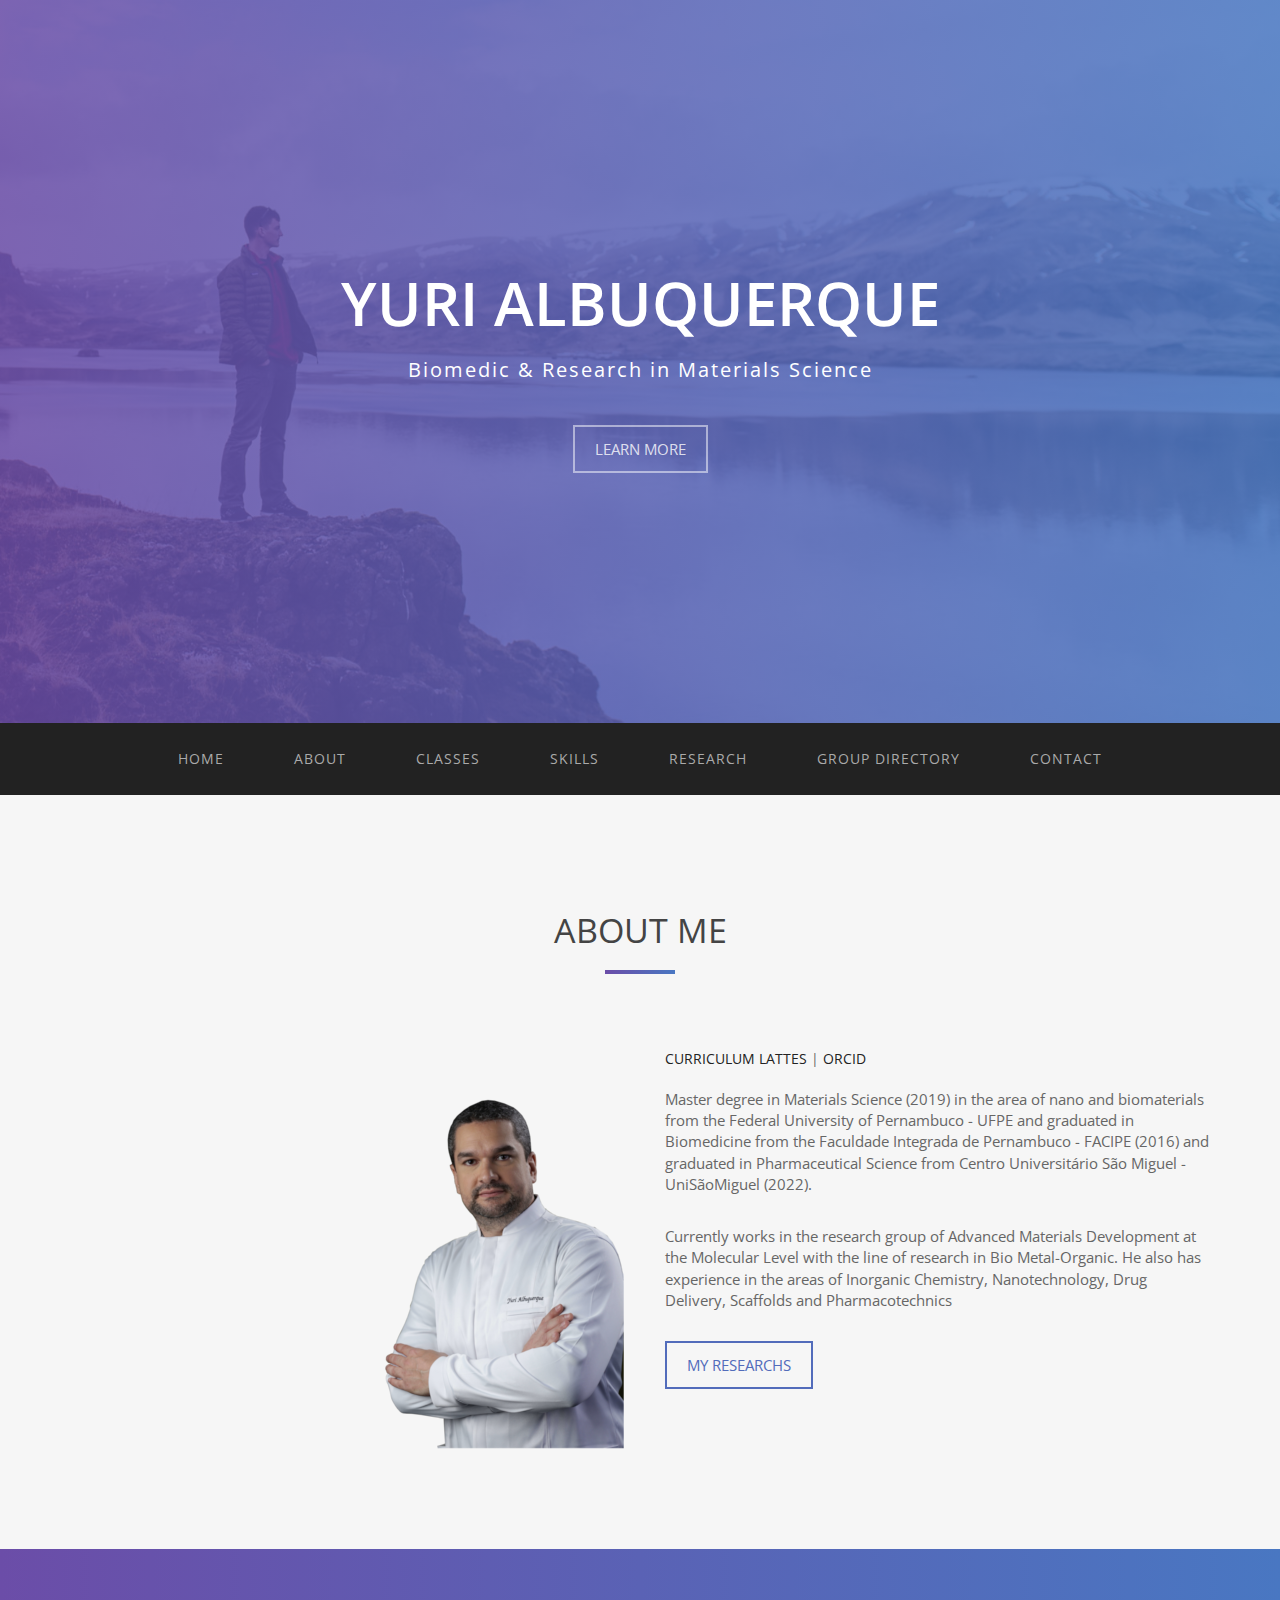
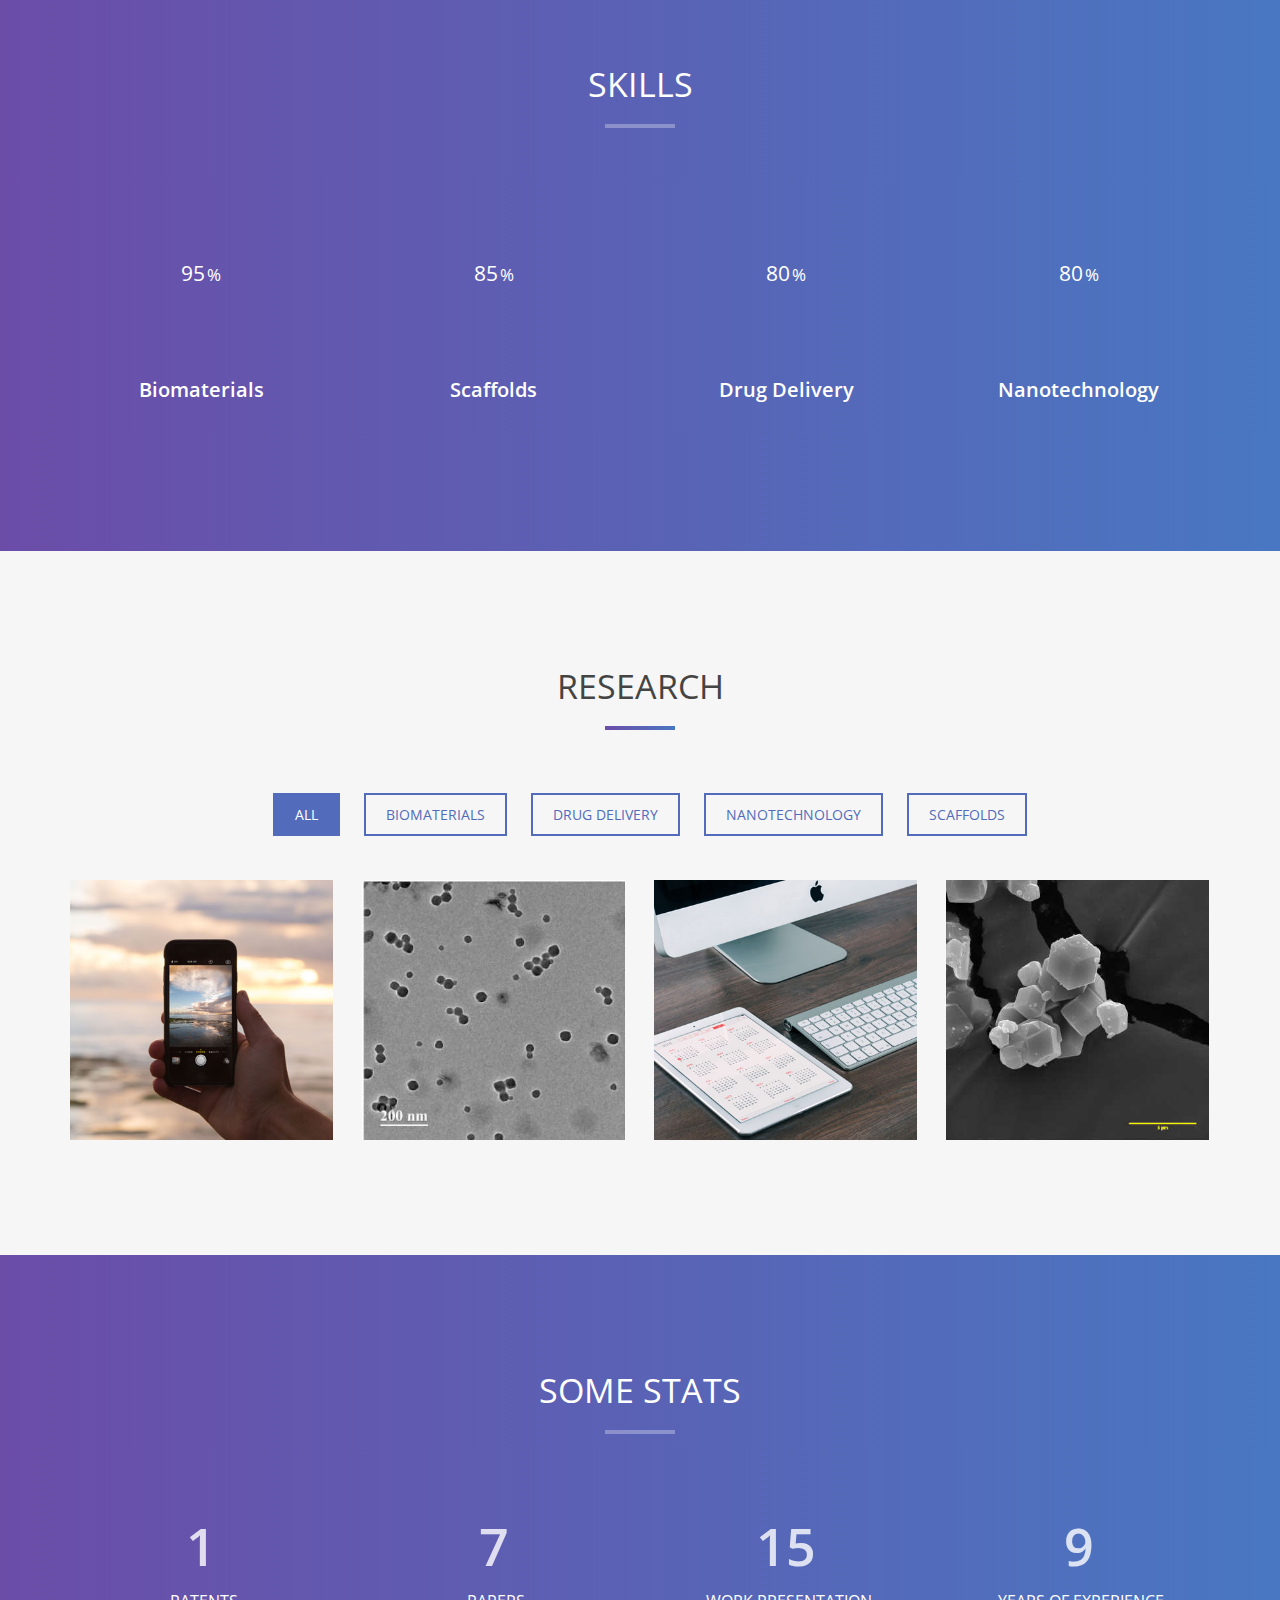
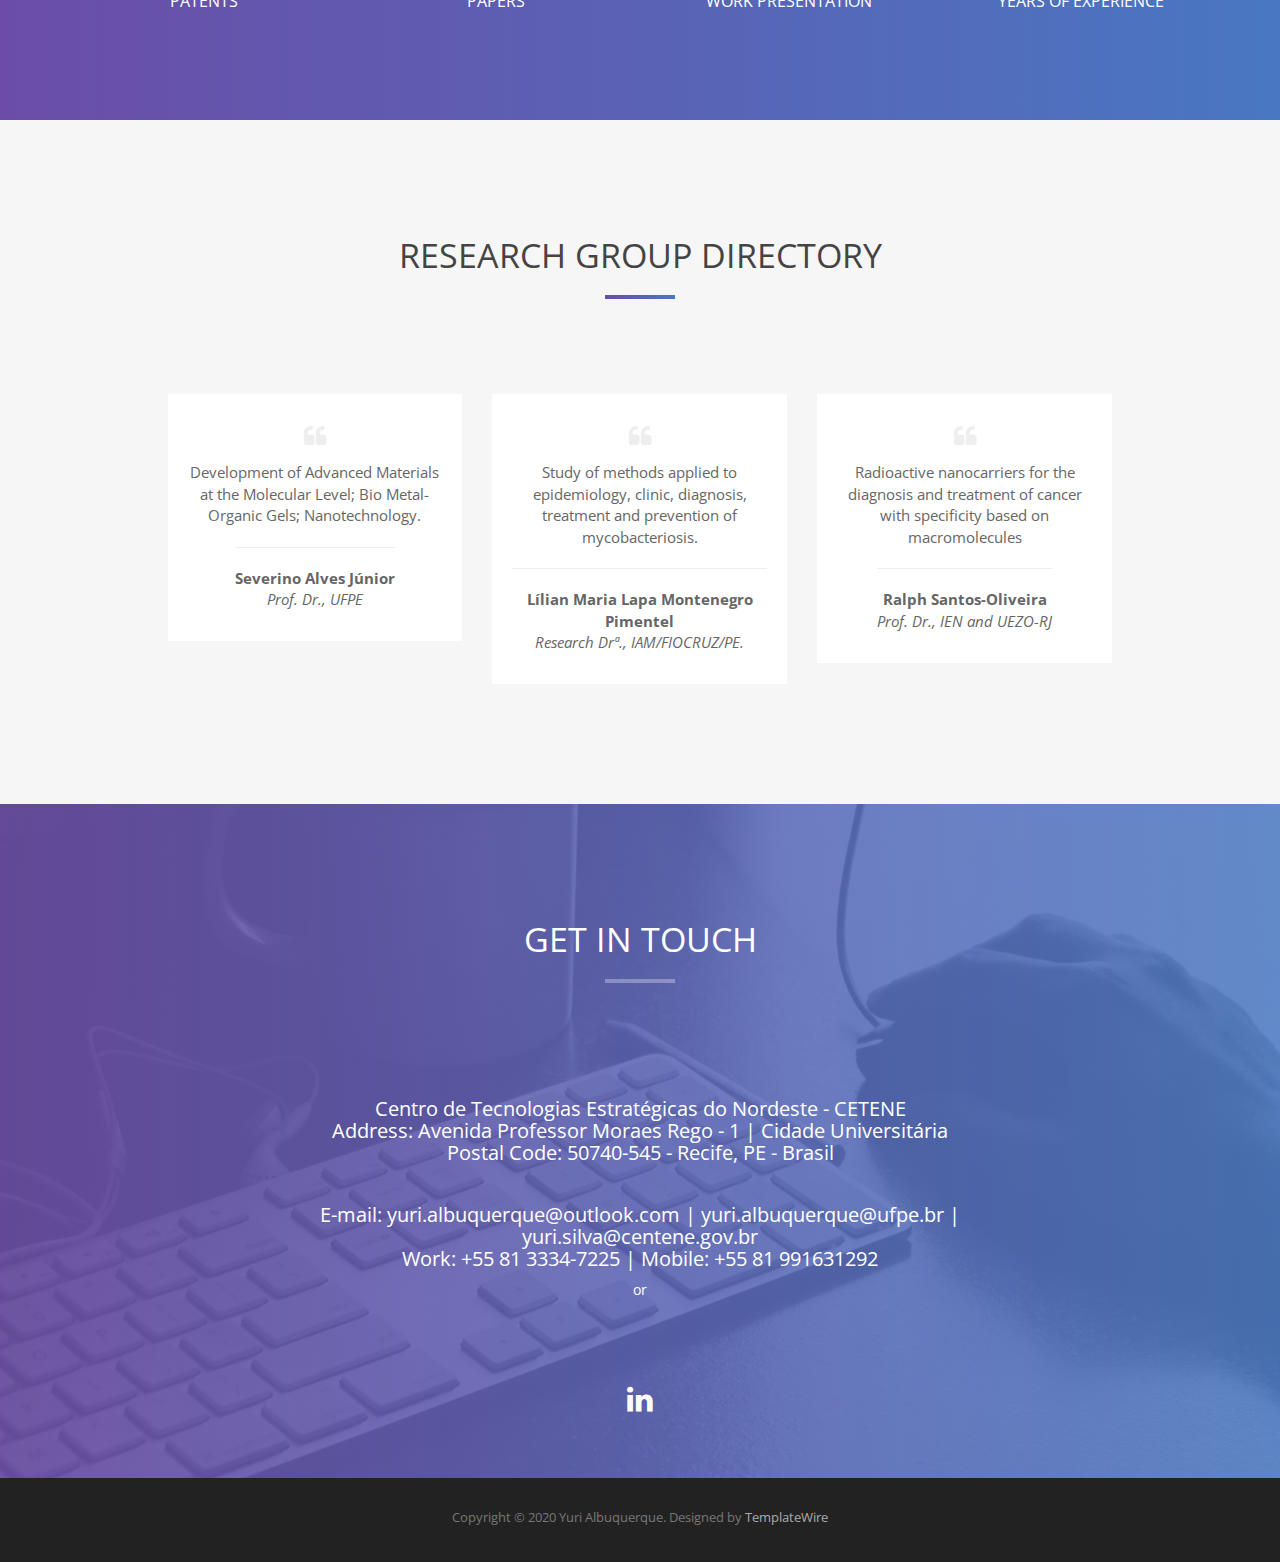
==== commit 9009a270: "Update index.html" ====
--- a/index.html
+++ b/index.html
@@ -88,7 +88,9 @@
         <div class="about-text">
 		  <a href="http://lattes.cnpq.br/7504828623664542" rel="nofollow">CURRICULUM LATTES</a> |
 	      	  <a href="https://orcid.org/0000-0002-9627-641X" rel="nofollow">ORCID</a></br>
-          <p>Master degree  in Materials Science (2019) in the area of nano and biomaterials from the Federal University of Pernambuco - UFPE and graduated in Biomedicine from the Integrated Faculty of Pernambuco - FACIPE (2016).</p>
+          <p>Master degree  in Materials Science (2019) in the area of nano and biomaterials from the Federal University of Pernambuco - UFPE and
+            graduated in Biomedicine from the Faculdade Integrada de Pernambuco - FACIPE (2016) and graduated in Pharmaceutical Science from Centro
+            Universit&aacute;rio S&atilde;o Miguel - UniS&atilde;oMiguel (2022).</p>
           <p>Currently works in the research group of Advanced Materials Development at the Molecular Level with the line of research in Bio Metal-Organic. He also has experience in the areas of Inorganic Chemistry, Nanotechnology, Drug Delivery, Scaffolds and Pharmacotechnics</p>
           <a href="#portfolio" class="btn btn-primary btn-lg page-scroll">My Researchs</a>
 		</div>
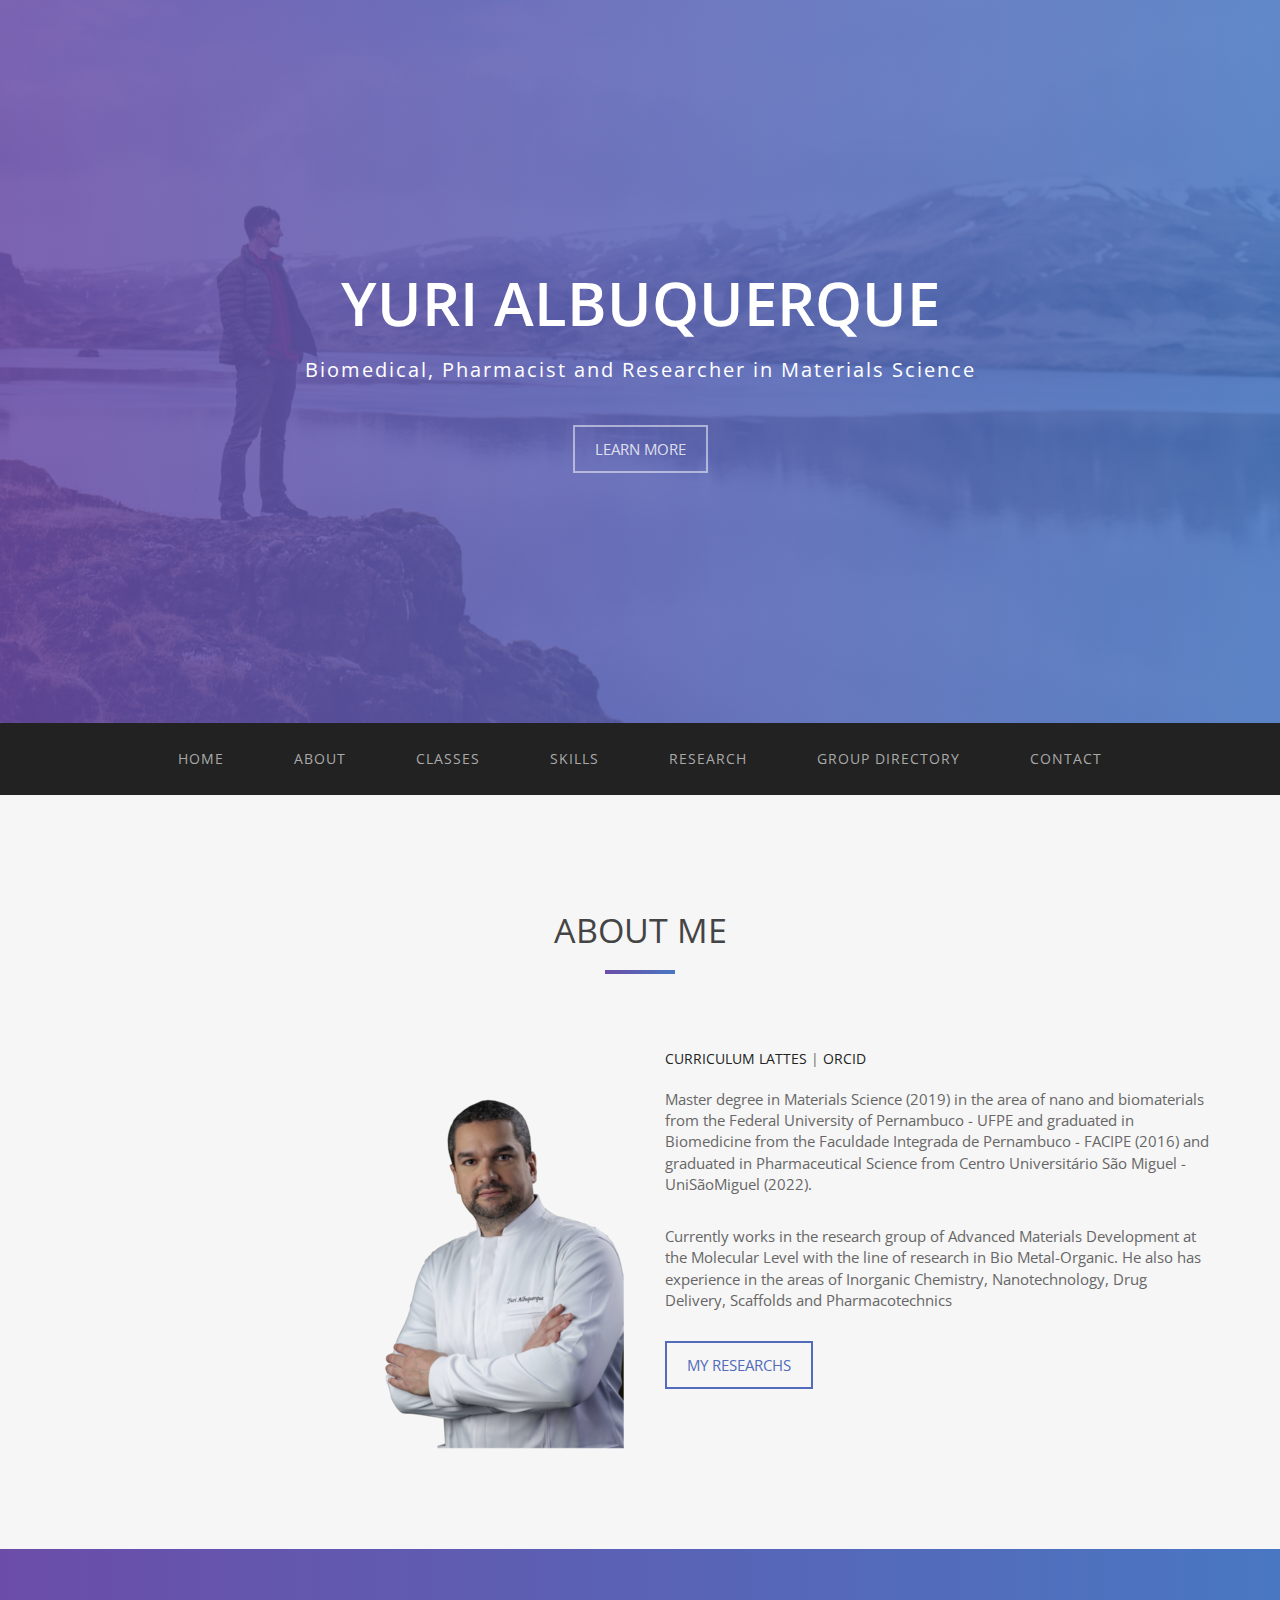
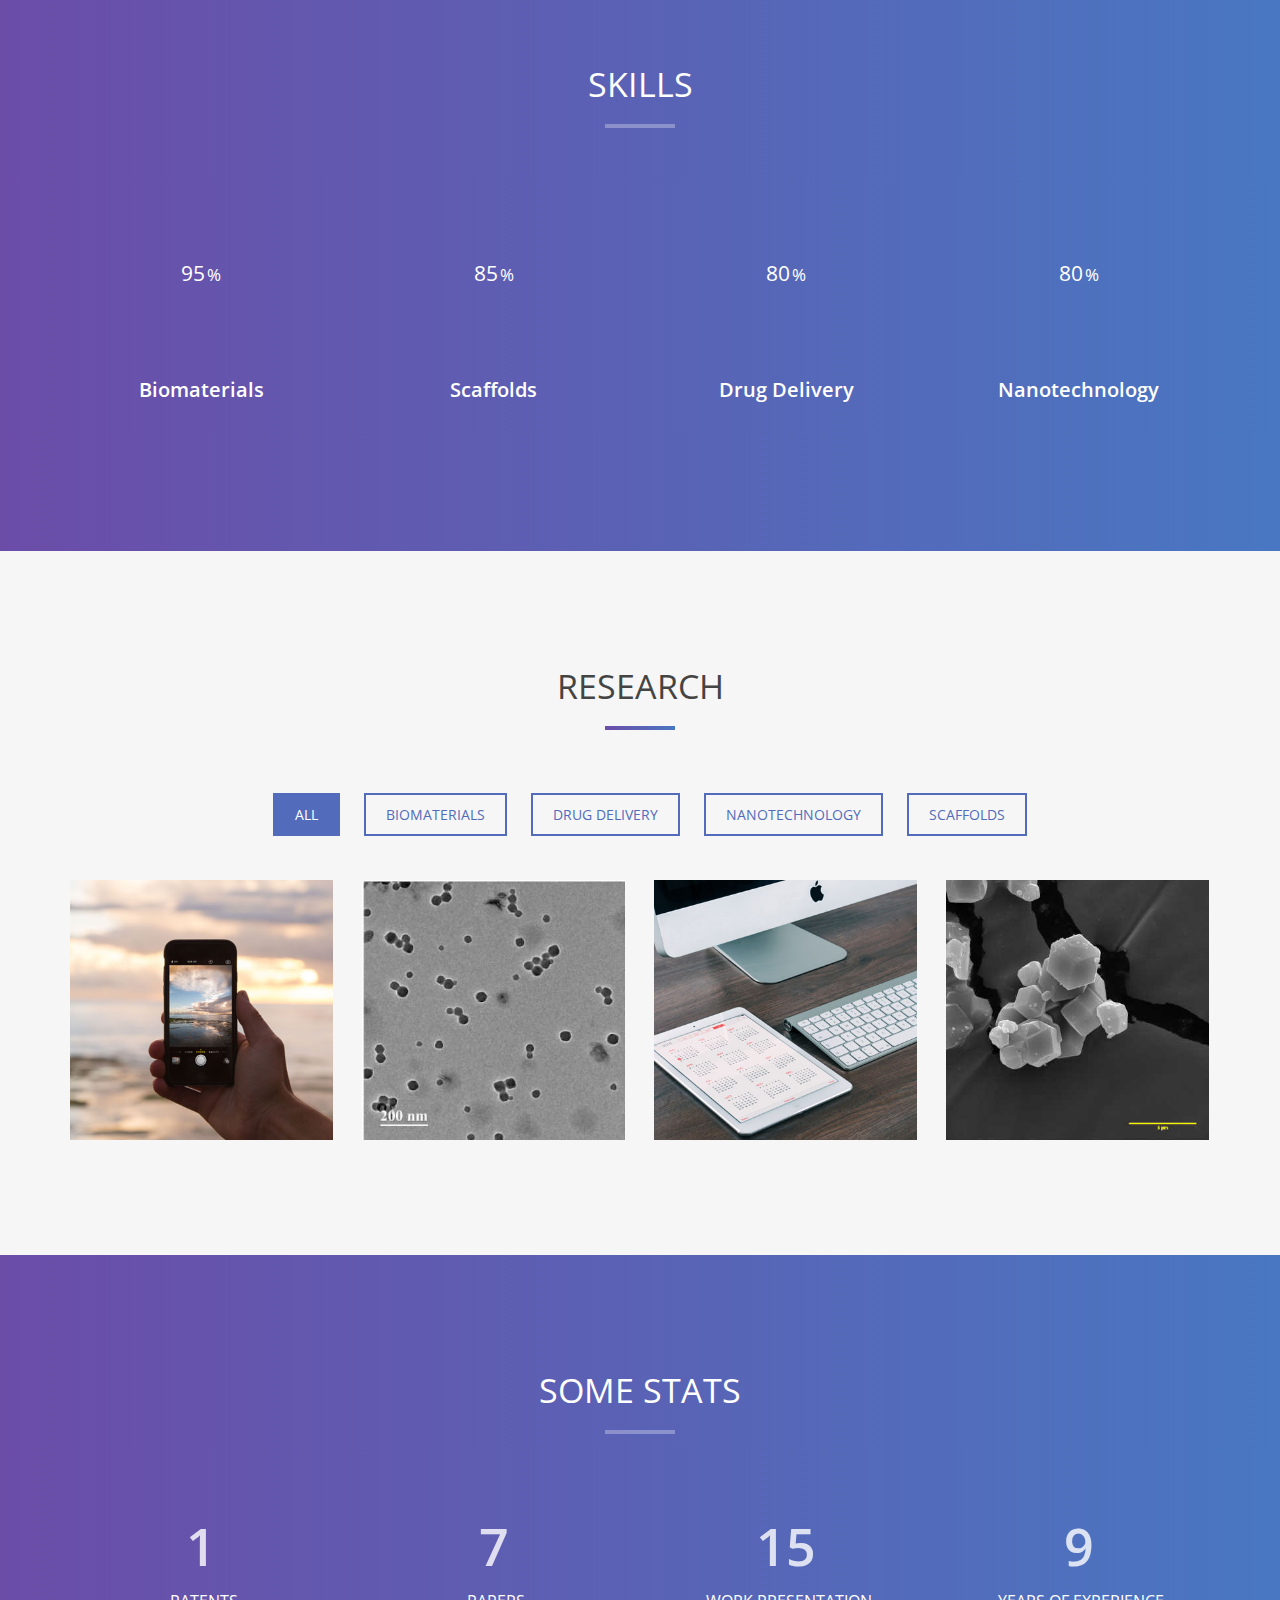
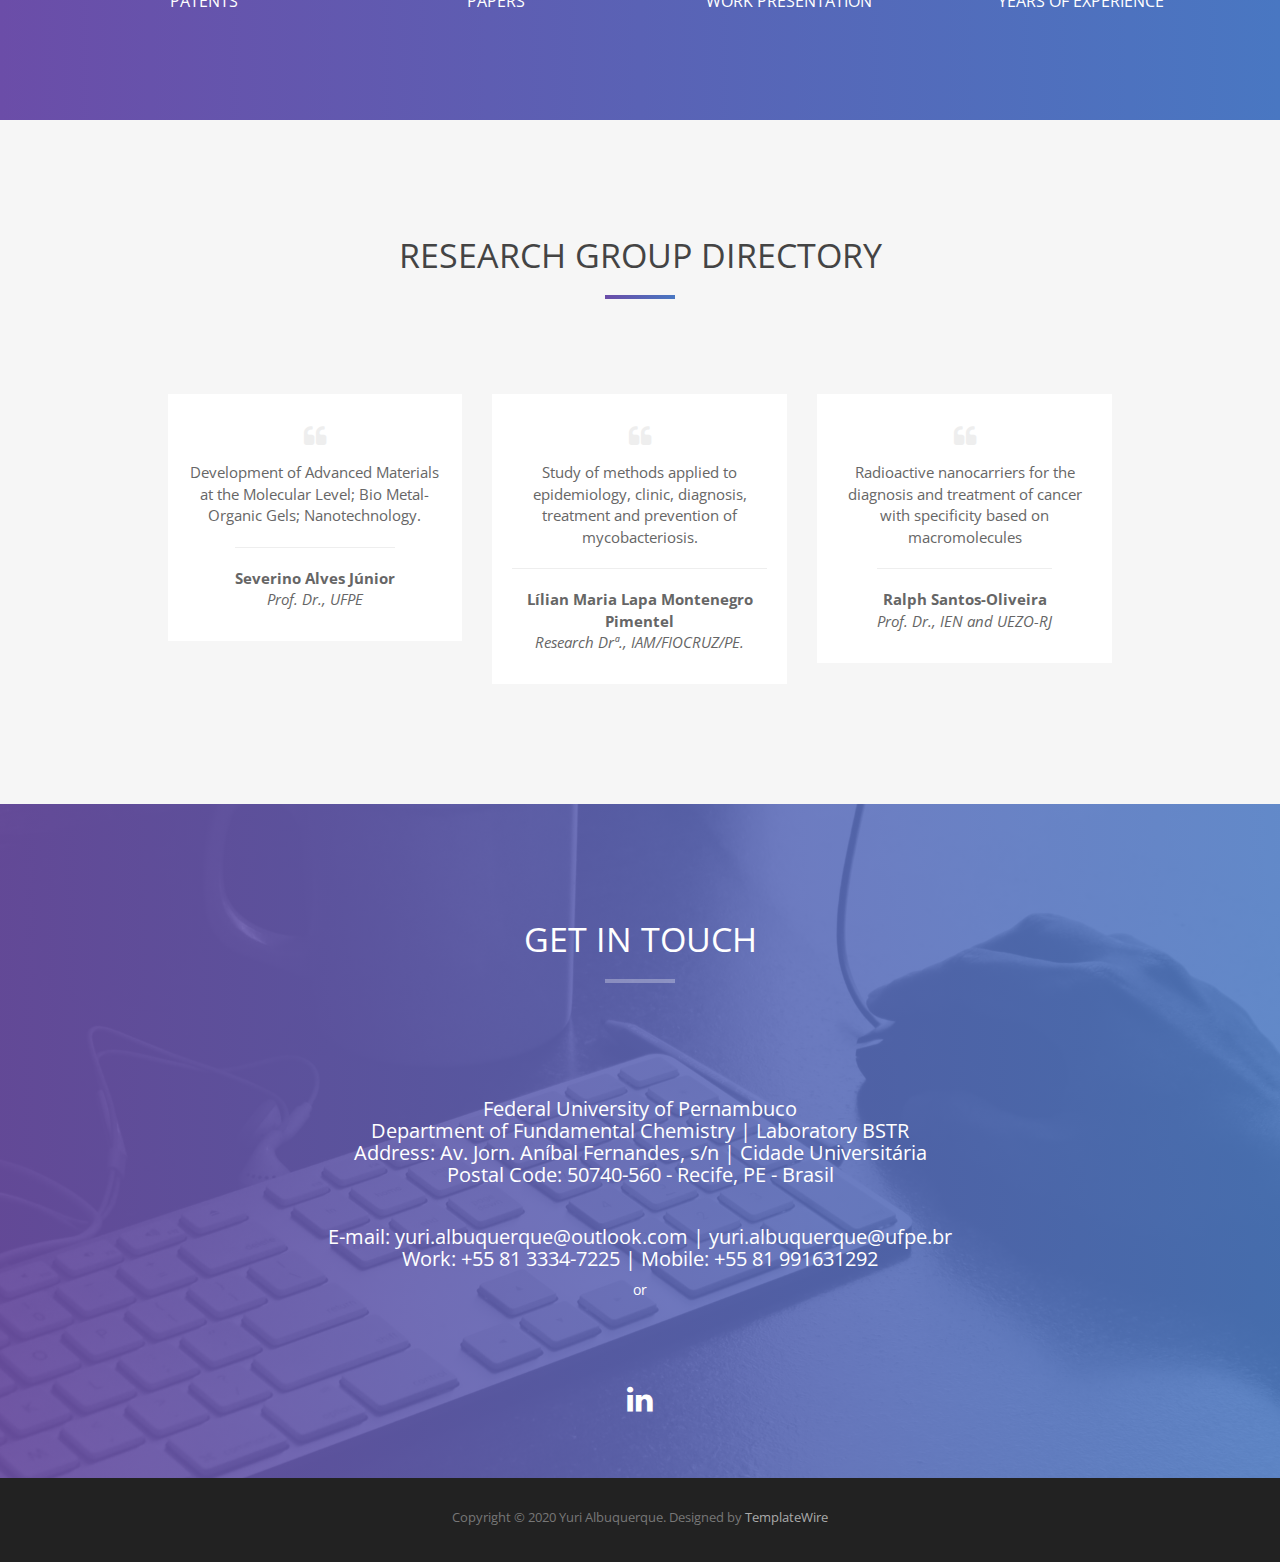
==== commit 2521a1ca: "update" ====
--- a/index.html
+++ b/index.html
@@ -43,7 +43,7 @@
         <div class="row">
           <div class="intro-text">
             <h1>Yuri Albuquerque</h1>
-            <p>Biomedic & Research in Materials Science</p>
+            <p>Biomedical, Pharmacist and Researcher in Materials Science</p>
             <a href="#about" class="btn btn-default btn-lg page-scroll">Learn More</a> </div>
         </div>
       </div>
@@ -309,10 +309,11 @@
         <hr>
       </div>
       <div class="col-md-8 col-md-offset-2">
-			<h3>Centro de Tecnologias Estratégicas do Nordeste - CETENE</br>
-			Address: Avenida Professor Moraes Rego - 1 | Cidade Universitária</br>
-			Postal Code: 50740-545 - Recife, PE - Brasil</h3>
-			<h3>E-mail: yuri.albuquerque@outlook.com | yuri.albuquerque@ufpe.br | yuri.silva@centene.gov.br</br>
+			<h3>Federal University of Pernambuco</br>
+      Department of Fundamental Chemistry | Laboratory BSTR</br>
+			Address:  Av. Jorn. Aníbal Fernandes, s/n | Cidade Universit&aacute;ria</br>
+			Postal Code:  50740-560 - Recife, PE - Brasil</h3>
+			<h3>E-mail: yuri.albuquerque@outlook.com | yuri.albuquerque@ufpe.br</br>
 			Work: +55 81 3334-7225 | Mobile: +55 81 991631292</h3>or
         <div class="social">
           <ul>
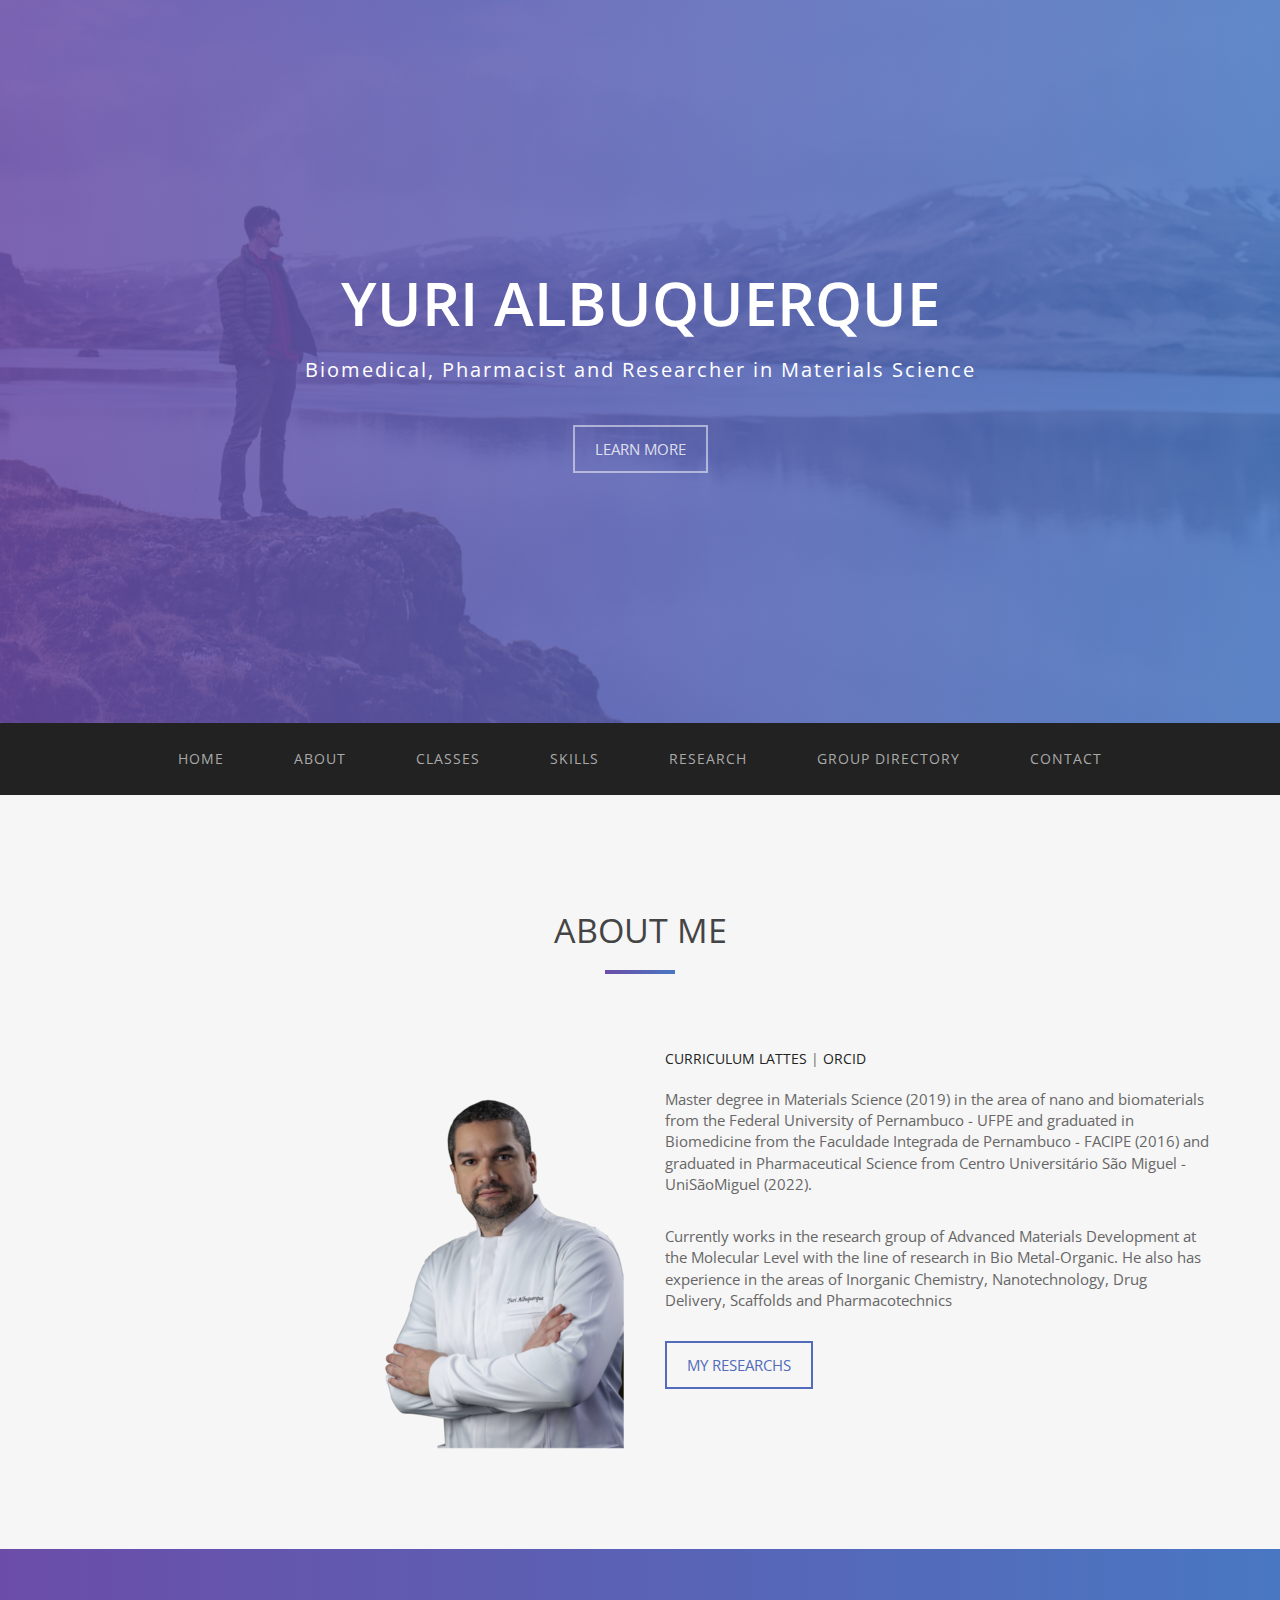
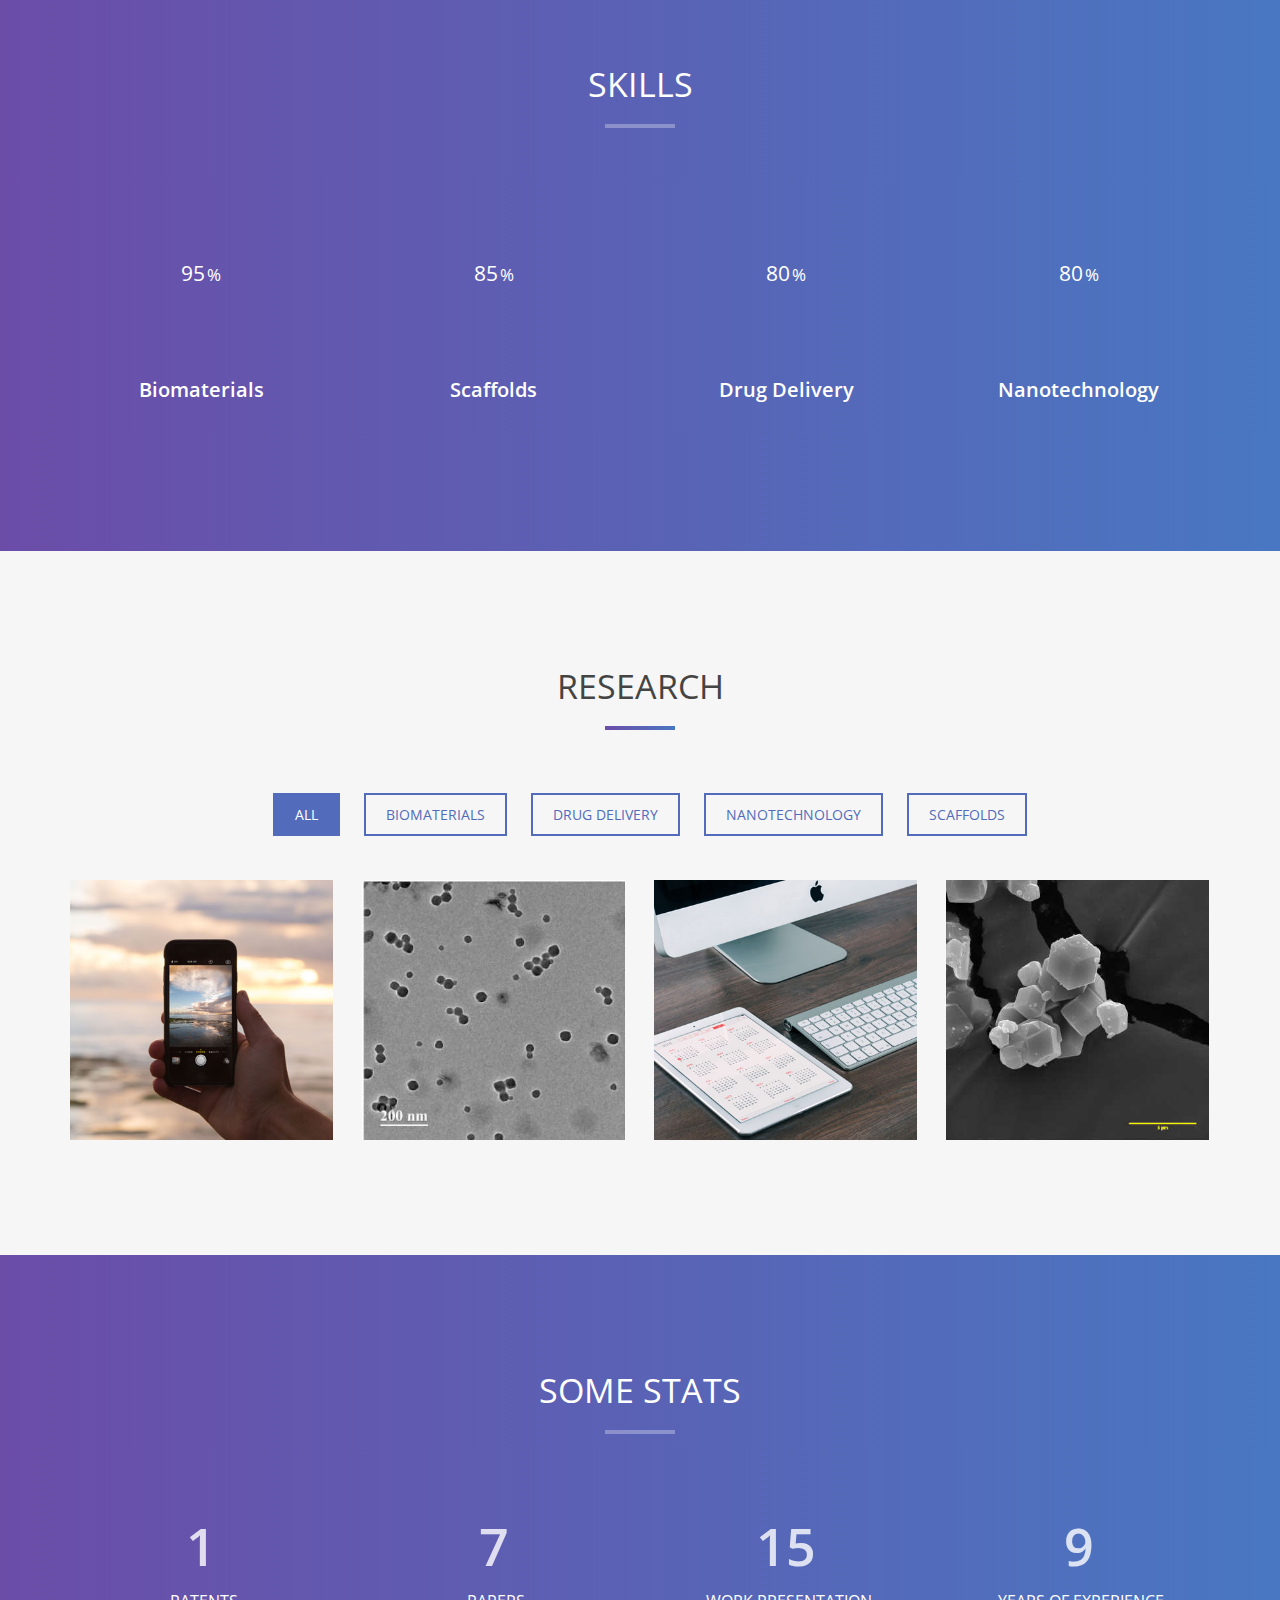
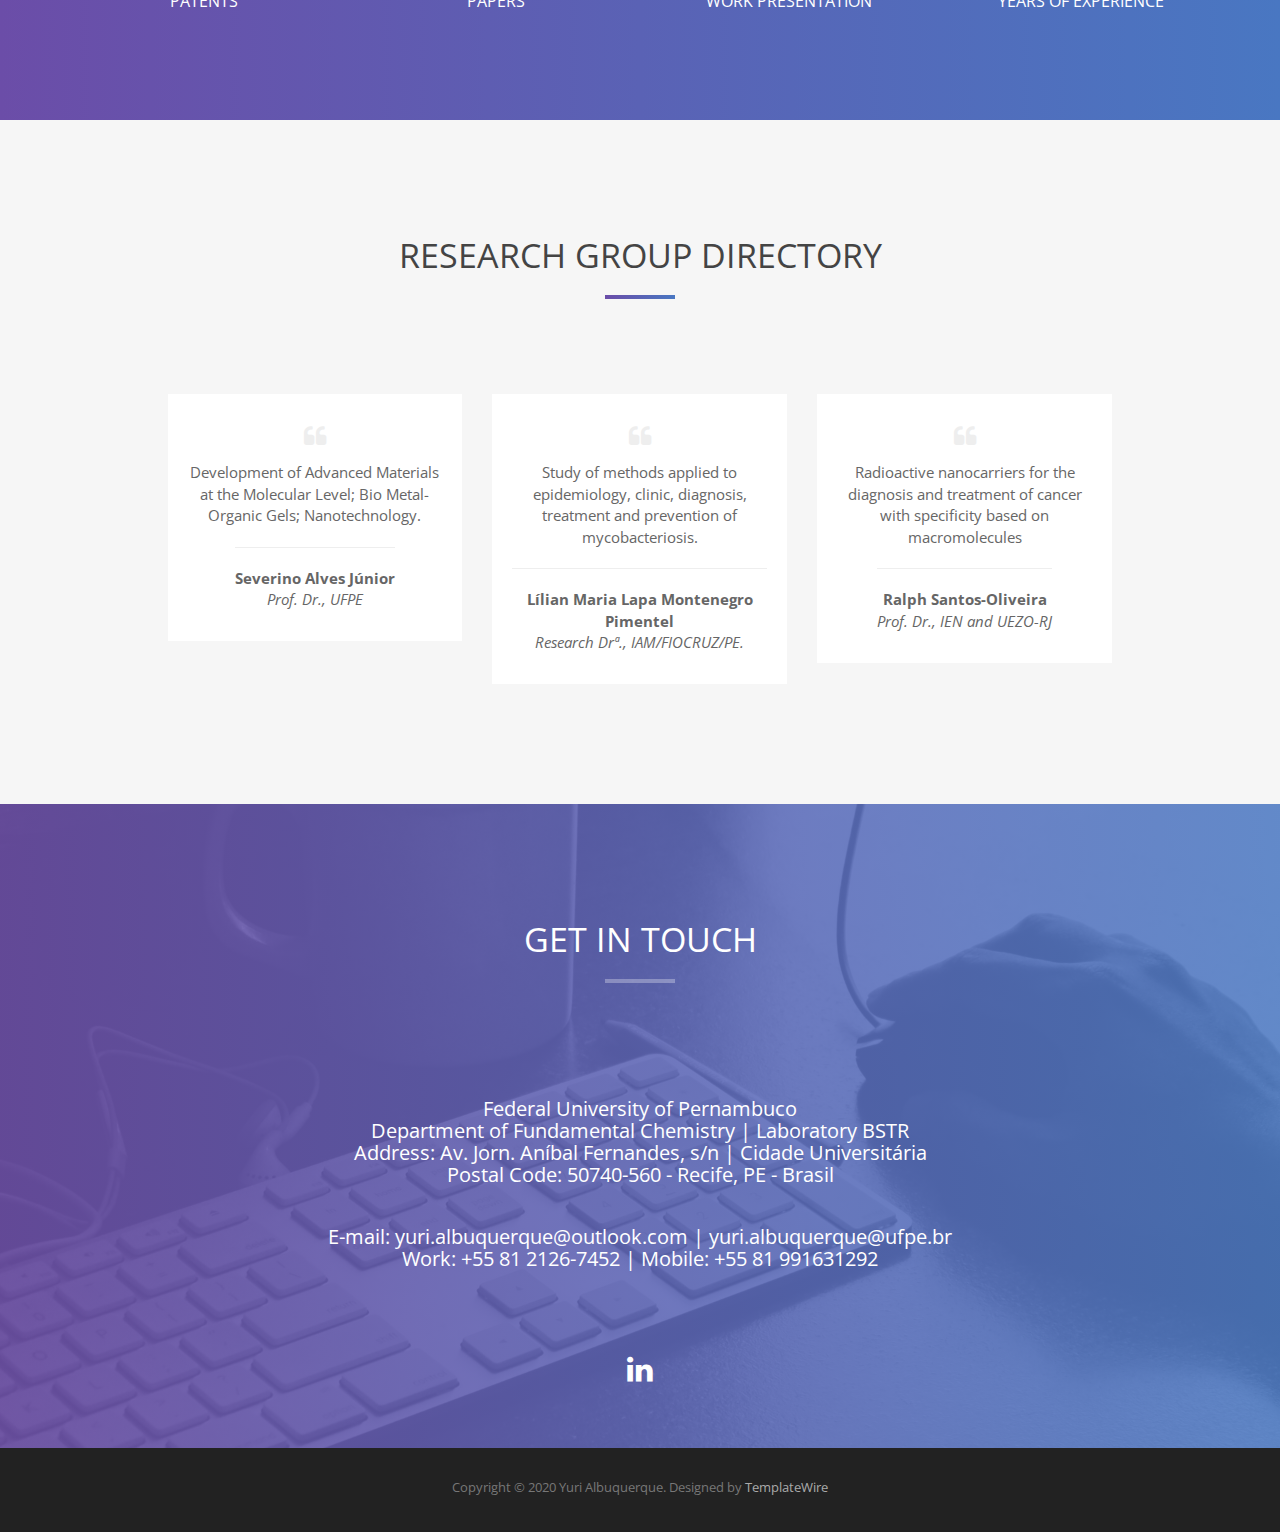
==== commit cc8b56bd: "update" ====
--- a/index.html
+++ b/index.html
@@ -314,7 +314,7 @@
 			Address:  Av. Jorn. Aníbal Fernandes, s/n | Cidade Universit&aacute;ria</br>
 			Postal Code:  50740-560 - Recife, PE - Brasil</h3>
 			<h3>E-mail: yuri.albuquerque@outlook.com | yuri.albuquerque@ufpe.br</br>
-			Work: +55 81 3334-7225 | Mobile: +55 81 991631292</h3>or
+			Work: +55 81 2126-7452 | Mobile: +55 81 991631292
         <div class="social">
           <ul>
             <!-- <li><a href="https://web.facebook.com/yuri.albuquerque"><i class="fa fa-facebook"></i></a></li>
@@ -325,7 +325,7 @@
             <li><a href="https://www.linkedin.com/in/yurialbuquerque/"><i class="fa fa-linkedin"></i></a></li>
             <!--<li><a href="https://orcid.org/0000-0002-9627-641X"><i class="fa fa-orcid"></i></a></li>-->
           </ul>
-        </div>
+        </div></h3>
       </div>
     </div>
   </div>
